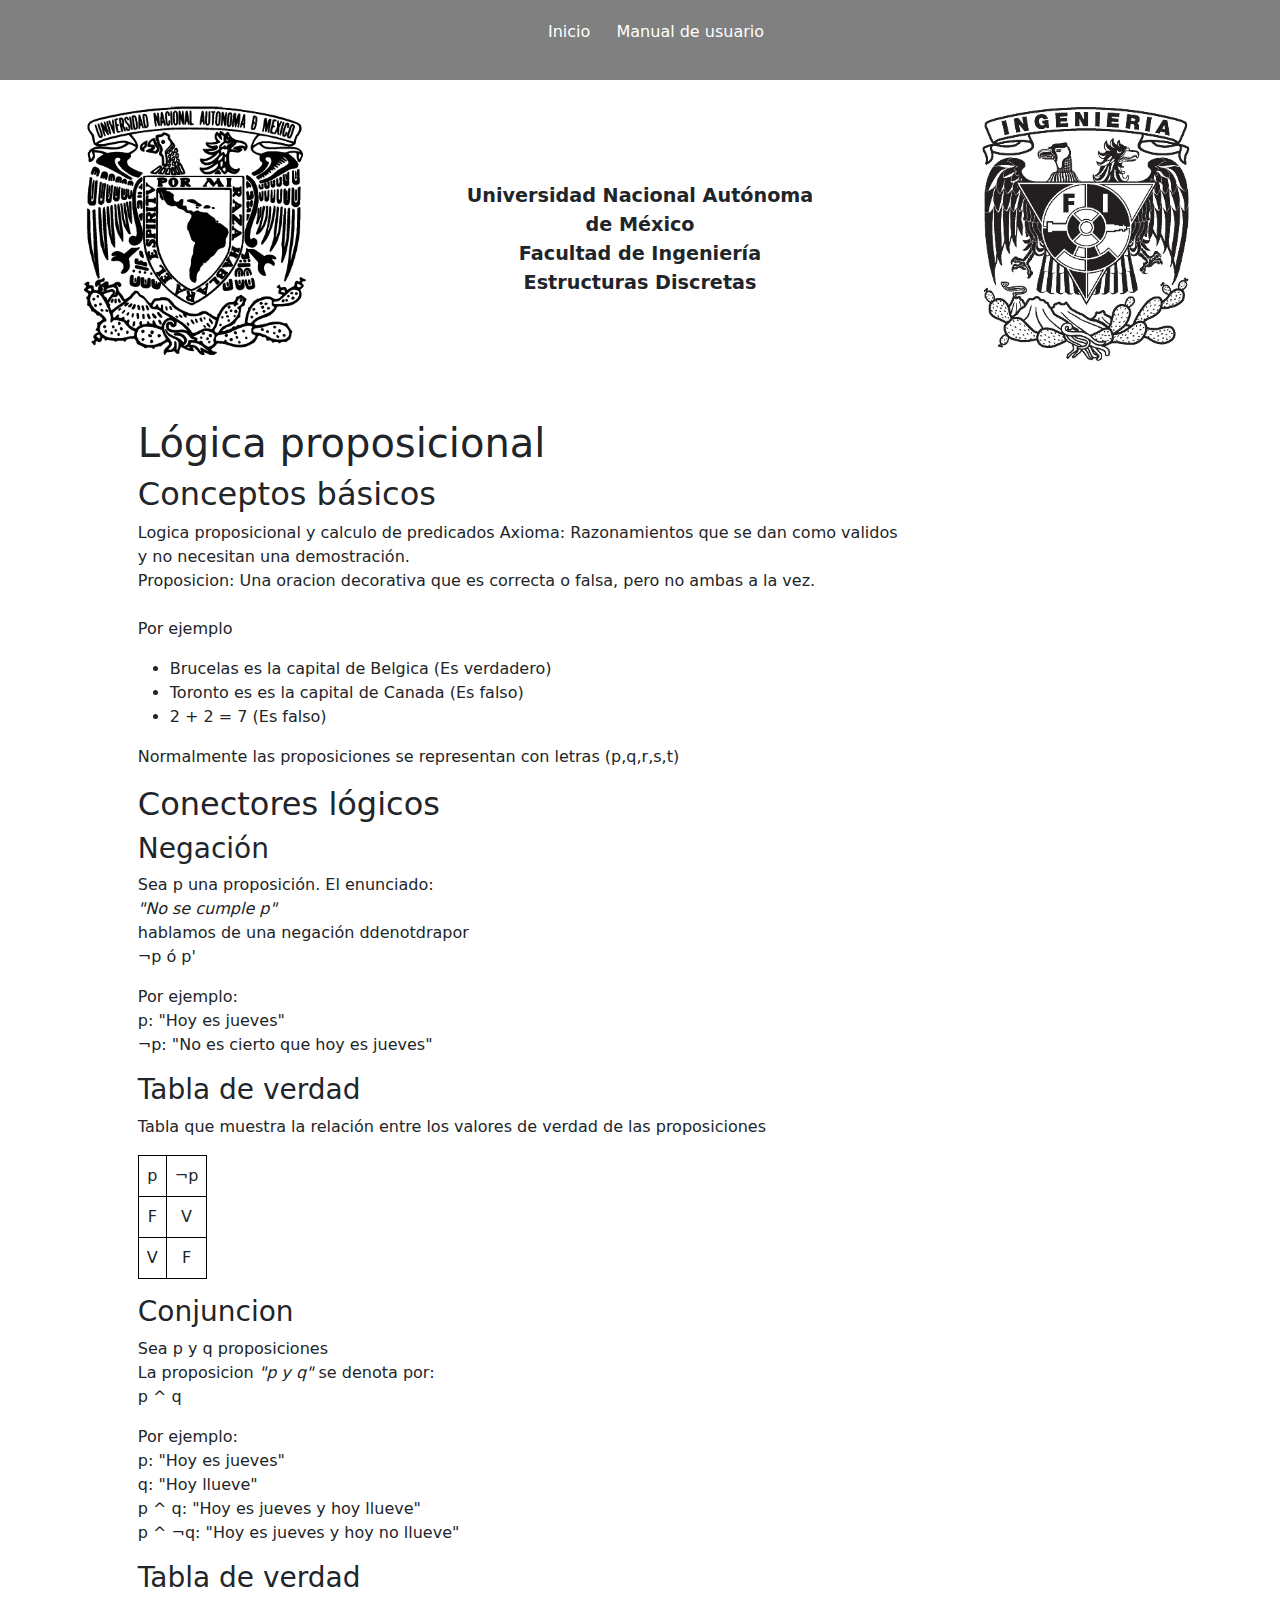
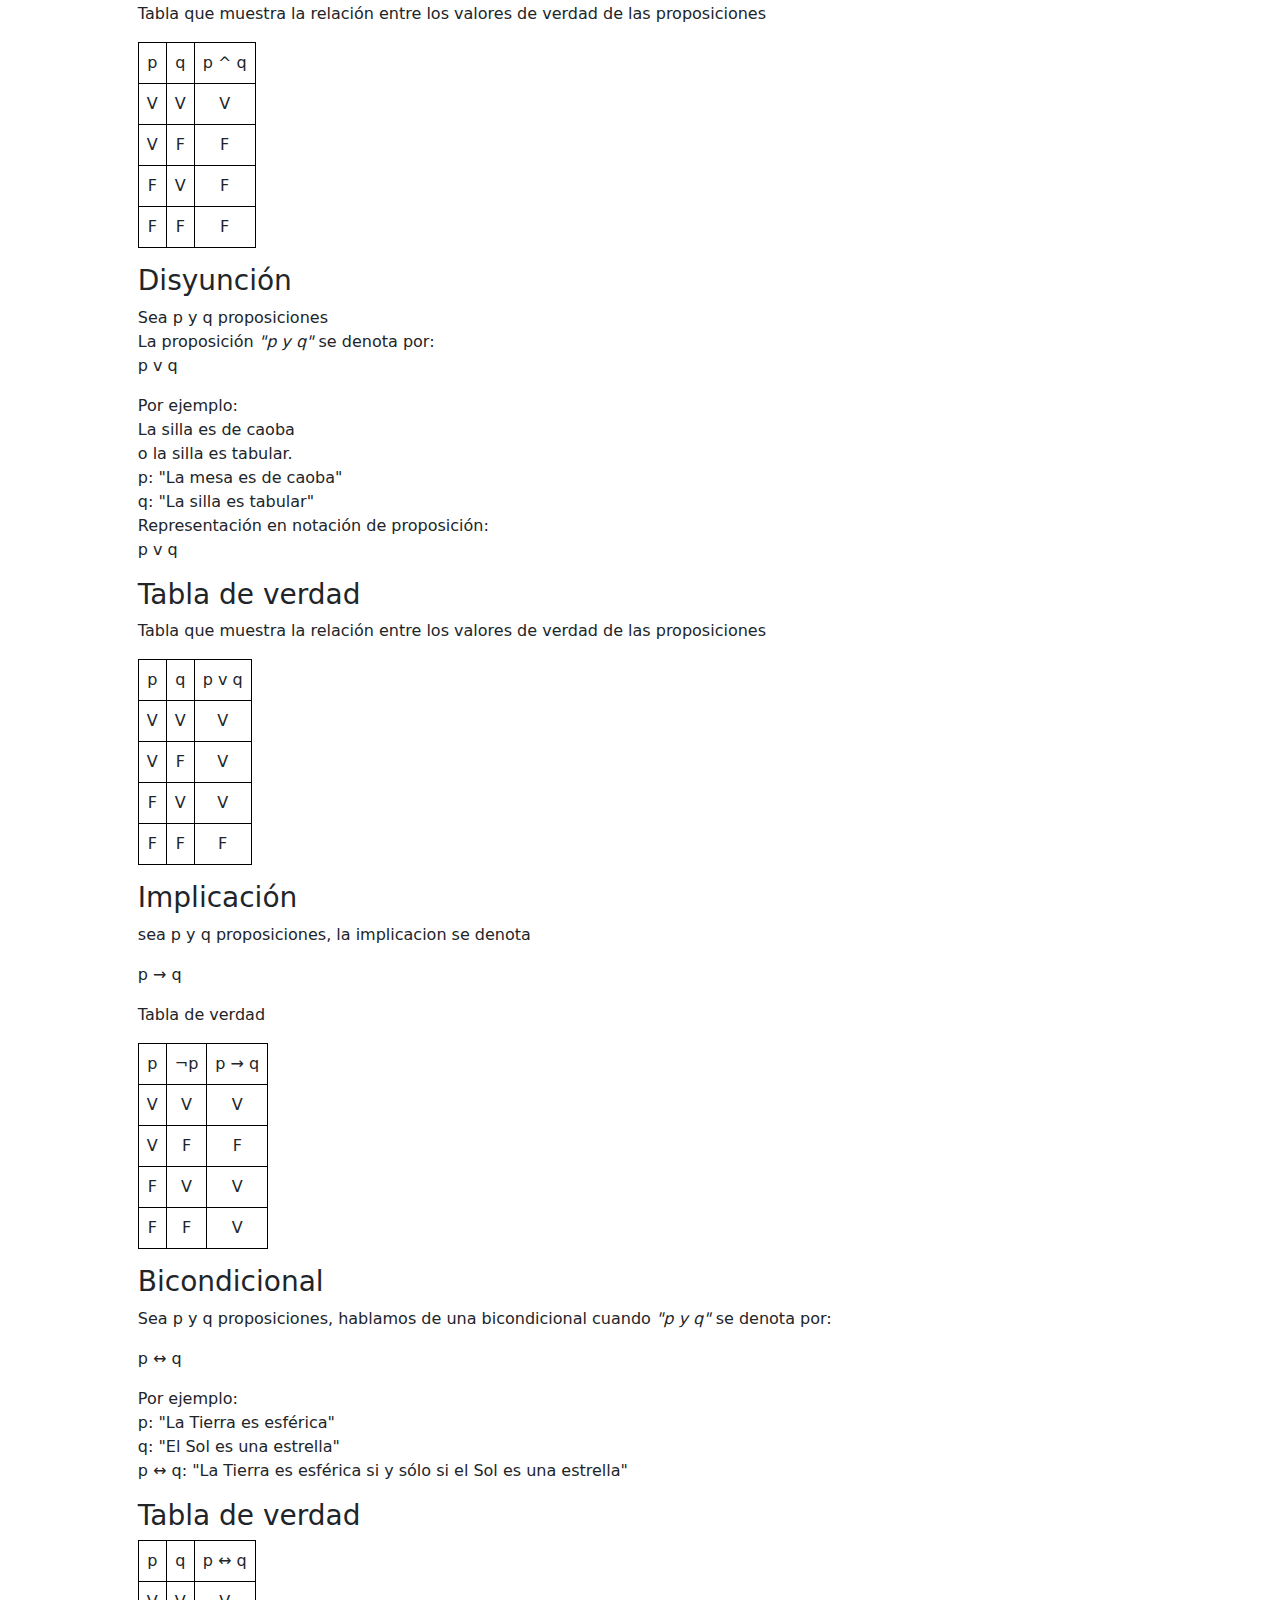
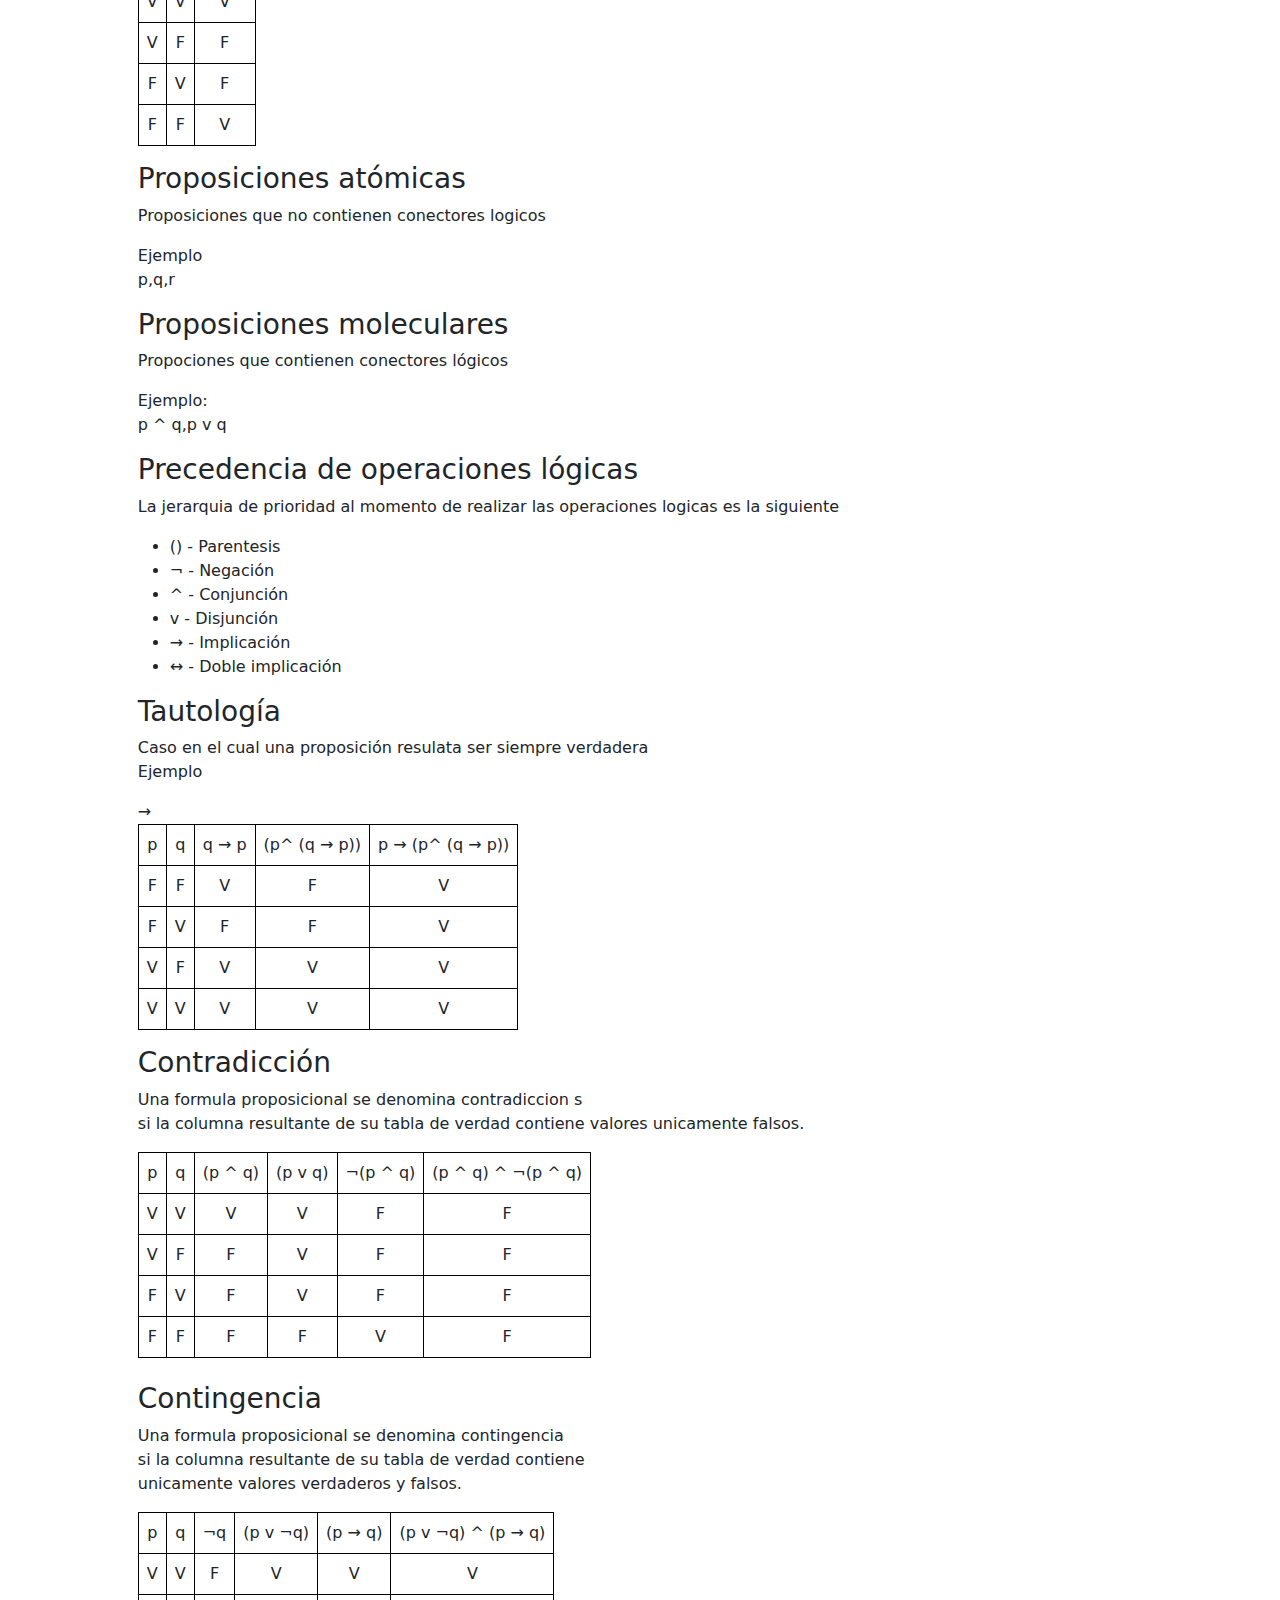
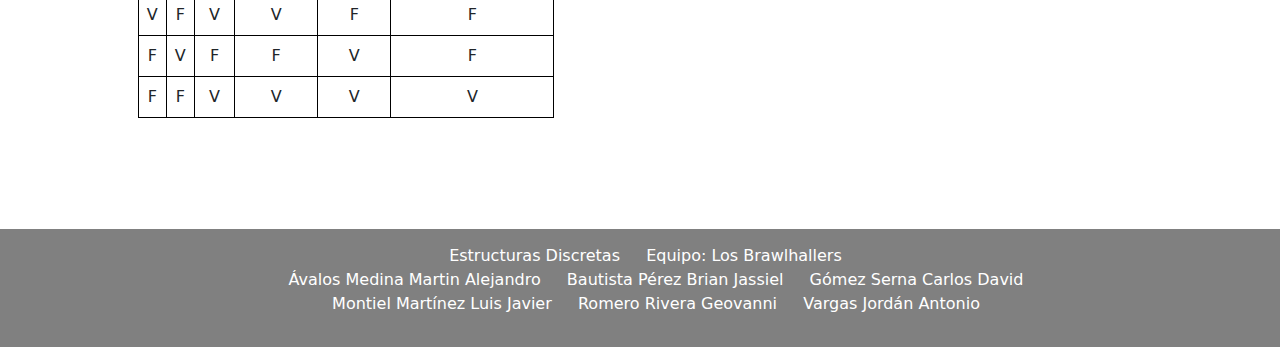
==== lp.html @ 8e23d3bc "inscerción de la tabla y contenido" ====
<!DOCTYPE html>
    <html lang="es">

    <head>
        <meta charset="UTF-8">
        <meta name="viewport" content="width=device-width, initial-scale=1.0">
        <title>Lógica proposicional</title>
        <link href="css/styles.css" rel="stylesheet" type="text/css">
        <link rel="stylesheet" href="css/bootstrap.min.css" type="text/css">
        <link rel="shortcut icon" href="img/t.jpg">
        <meta name="viewport" content="width=device-width, minimum-scale=1.0, maximum-scale=1.0" />
    </head>

    <body>
        <nav class="barra">
            <div class="contenedor">
                <ul>
                    <li class="t1">
                        <a href="index.html" class="ref">Inicio</a> &emsp; <a href="#" class="ref">Manual de
                            usuario</a>
                    </li>
                </ul>
            </div>
        </nav>
    
        <div class="container">

            <div class="row alineacion">
                <div class="col-sm-4">   
                    <img class="escudo1" src="img/escudounam_negro.jpg" alt="escudounam">
                </div>
                <div class="col-sm-4 texto">
                    <p class="tencabezado">
                        Universidad Nacional Autónoma de México
                    </p>
                    <p class="tencabezado">
                        Facultad de Ingeniería
                    </p>
                    <p class="tencabezado">
                        Estructuras Discretas
                    </p>
                </div>
                <div class="flex flex-derecha col-sm-4">
                    <img class="escudo2" src="img/escudofi_negro.jpg" alt="escudofi">
                </div>
            </div>
    
            <div class="teoria">
                <h1>Lógica proposicional</h1>
                <h2>Conceptos básicos</h2>
                <p>
                    Logica proposicional y calculo de predicados
    
                    Axioma: Razonamientos que se dan como validos <br> y no necesitan una demostración. <br>
    
                    Proposicion: Una oracion decorativa que es correcta o falsa, pero no ambas a la vez.
                    <br>
                    <br>Por ejemplo
                    <ul>
                        <li>Brucelas es la capital de Belgica (Es verdadero)</li>
                        <li>Toronto es es la capital de Canada (Es falso)</li>
                        <li>2 + 2 = 7 (Es falso)</li>
                    </ul>
    
                    Normalmente las proposiciones se representan con letras (p,q,r,s,t)
    
    
                </p>
                <h2>Conectores lógicos</h2>
                <h3>Negación</h3>
                <p>
                    Sea p una proposición. El enunciado:
                    <br>
                    <em>"No se cumple p"</em>
                    <br>
                    hablamos de una negación ddenotdrapor
                    <br>
                    ¬p ó p'
                </p>
                <p>
                    Por ejemplo:
                    <br>
                    p: "Hoy es jueves"
                    <br>
                    ¬p: "No es cierto que hoy es jueves"
                </p>
                <h3>Tabla de verdad</h3>
                <p>
                    Tabla que muestra la relación entre los valores de verdad de las proposiciones
                    <div class="tabla">
                        <table>
                            <tr>
                                <td>p</td>
                                <td>¬p</td>
                            </tr>
                            <tr>
                                <td>F</td>
                                <td>V</td>
                            </tr>
                            <tr>
                                <td>V</td>
                                <td>F</td>
                            </tr>
                        </table>
                    </div>
                </p>
                <h3>Conjuncion</h3>
                <p>
                    Sea p y q proposiciones <br>
                    La proposicion <em>"p y q"</em> se denota por: <br>
                    p ^ q
                </p>
                <p>
                    Por ejemplo: <br>
                    p: "Hoy es jueves" <br>
                    q: "Hoy llueve" <br>
                    p ^ q: "Hoy es jueves y hoy llueve" <br>
                    p ^ ¬q: "Hoy es jueves y hoy no llueve"
                </p>
                <h3>Tabla de verdad</h3>
                <p>
                    Tabla que muestra la relación entre los valores de verdad de las proposiciones
                    <div class="tabla">
                        <table>
                            <tr>
                                <td>p</td>
                                <td>q</td>
                                <td>p ^ q</td>
                            </tr>
                            <tr>
                                <td>V</td>
                                <td>V</td>
                                <td>V</td>
                            </tr>
                            <tr>
                                <td>V</td>
                                <td>F</td>
                                <td>F</td>
                            </tr>
                            <tr>
                                <td>F</td>
                                <td>V</td>
                                <td>F</td>
                            </tr>
                            <tr>
                                <td>F</td>
                                <td>F</td>
                                <td>F</td>
                            </tr>
                        </table>
                    </div>
                </p>
                <h3>Disyunción</h3>
                <p>
                    Sea p y q proposiciones <br>
                    La proposición <em>"p y q" </em> se denota por: <br>
                    p v q
                </p>
                <p>
                    Por ejemplo: <br>
                    La silla es de caoba <br>
                    o la silla es tabular. <br>
                    p: "La mesa es de caoba" <br>
                    q: "La silla es tabular"<br>
    
                    Representación en notación de proposición: <br>
                    p v q
    
                </p>
    
                <h3>Tabla de verdad</h3>
                <p>
                    Tabla que muestra la relación entre los valores de verdad de las proposiciones
                    <div class="tabla">
                        <table>
                            <tr>
                                <td>p</td>
                                <td>q</td>
                                <td>p v q</td>
                            </tr>
                            <tr>
                                <td>V</td>
                                <td>V</td>
                                <td>V</td>
                            </tr>
                            <tr>
                                <td>V</td>
                                <td>F</td>
                                <td>V</td>
    
                            </tr>
                            <tr>
                                <td>F</td>
                                <td>V</td>
                                <td>V</td>
    
                            </tr>
                            <tr>
                                <td>F</td>
                                <td>F</td>
                                <td>F</td>
                            </tr>
                        </table>
                    </div>
                </p>
    
    
    
                <h3>Implicación</h3>
    
                <p>
                    sea p y q proposiciones, la implicacion se denota
                </p>
                <p>
                    p → q
                </p>
                <p>
                    Tabla de verdad
                    <div class="tabla">
                        <table>
                            <tr>
                                <td>p</td>
                                <td>¬p</td>
                                <td>p → q</td>
                            </tr>
                            <tr>
                                <td>V</td>
                                <td>V</td>
                                <td>V</td>
                            </tr>
                            <tr>
                                <td>V</td>
                                <td>F</td>
                                <td>F</td>
                            </tr>
                            <tr>
                                <td>F</td>
                                <td>V</td>
                                <td>V</td>
                            </tr>
                            <tr>
                                <td>F</td>
                                <td>F</td>
                                <td>V</td>
                            </tr>
                        </table>
                    </div>
                </p>
                <h3>Bicondicional</h3>
                <p>
                    Sea p y q proposiciones, hablamos de una bicondicional cuando <em> "p y q" </em> se denota por:
                </p>
                <p>
                    p ↔ q
                </p>
                <p>
                    Por ejemplo: <br>
                    p: "La Tierra es esférica" <br>
                    q: "El Sol es una estrella" <br>
                    p ↔ q: "La Tierra es esférica si y sólo si el Sol es una estrella" <br>
    
                </p>
                <p>
                    <h3>Tabla de verdad</h3>
                    <div class="tabla">
                        <table>
                            <tr>
                                <td> p </td>
                                <td> q </td>
                                <td> p ↔ q </td>
                            </tr>
                            <tr>
                                <td> V </td>
                                <td> V </td>
                                <td> V </td>
                            </tr>
                            <tr>
                                <td> V </td>
                                <td> F </td>
                                <td> F </td>
                            </tr>
                            <tr>
                                <td> F </td>
                                <td> V </td>
                                <td> F </td>
                            </tr>
                            <tr>
                                <td> F </td>
                                <td> F </td>
                                <td> V </td>
                            </tr>
                        </table>
                    </div>
                </p>
    
                <h3>Proposiciones atómicas</h3>
                <p>
                    Proposiciones que no contienen conectores logicos
                </p>
                <p>
                    Ejemplo
                    <br>
                    p,q,r
                </p>
                <h3>Proposiciones moleculares</h3>
                <p>
                    Propociones que contienen conectores lógicos
                </p>
                <p>
                    Ejemplo:
                    <br>
                    p ^ q,p v q
                </p>
                <h3>Precedencia de operaciones lógicas</h3>
                <p>
                    La jerarquia de prioridad al momento de realizar las operaciones logicas es la siguiente
                    <ul>
                        <li>() -  Parentesis</li>
                        <li>¬  -  Negación</li>
                        <li>^  -  Conjunción</li>
                        <li>v  -  Disjunción</li>
                        <li>→  -  Implicación</li>
                        <li>↔  -  Doble implicación</li>
                    </ul>
                </p>
    
                <h3>Tautología</h3>
                <p>
                    Caso en el cual una proposición resulata ser siempre verdadera
                    <br>
                    Ejemplo
                    <div class="tabla">
                        <table>
                            <tr>
                                <td>p</td>
                                <td>q</td>
                                <td>q → p</td>
                                <td>(p^ (q → p))</td>
                                <td>p → (p^ (q → p))</td>
                            </tr>
                            <tr>
                                <td>F</td>
                                <td>F</td>→
                                <td>V</td>
                                <td>F</td>
                                <td>V</td>
                            </tr>
                            <tr>
                                <td>F</td>
                                <td>V</td>
                                <td>F</td>
                                <td>F</td>
                                <td>V</td>
                            </tr>
                            <tr>
                                <td>V</td>
                                <td>F</td>
                                <td>V</td>
                                <td>V</td>
                                <td>V</td>
                            </tr>
                            <tr>
                                <td>V</td>
                                <td>V</td>
                                <td>V</td>
                                <td>V</td>
                                <td>V</td>
                            </tr>
                        </table>
                    </div>
                </p>
    
                <h3>Contradicción</h3>
                <p>
                    Una formula proposicional se denomina contradiccion s <br>
                    si la columna resultante de su tabla de verdad contiene valores unicamente falsos.
                </p>
                <div class="tabla">
                    <table>
                        <tr>
                            <td>p</td>
                            <td>q</td>
                            <td>(p ^ q)</td>
                            <td>(p v q)</td>
                            <td>¬(p ^ q)</td>
                            <td>(p ^ q) ^ ¬(p ^ q)</td>
                        </tr>
                        <tr>
                            <td>V</td>
                            <td>V</td>
                            <td>V</td>
                            <td>V</td>
                            <td>F</td>
                            <td>F</td>
                        </tr>
                        <tr>
                            <td>V</td>
                            <td>F</td>
                            <td>F</td>
                            <td>V</td>
                            <td>F</td>
                            <td>F</td>
                        </tr>
                        <tr>
                            <td>F</td>
                            <td>V</td>
                            <td>F</td>
                            <td>V</td>
                            <td>F</td>
                            <td>F</td>
                        </tr>
                        <tr>
                            <td>F</td>
                            <td>F</td>
                            <td>F</td>
                            <td>F</td>
                            <td>V</td>
                            <td>F</td>
                        </tr>
                    </table>
                </div>
                <br>
                <h3>Contingencia</h3>
                <p>
                    Una formula proposicional se denomina contingencia <br>
                    si la columna resultante de su tabla de verdad contiene <br>
                    unicamente valores verdaderos y falsos.
                </p>
                <div class="tabla">
                    <table>
                        <tr>
                            <td>p</td>
                            <td>q</td>
                            <td>¬q</td>
                            <td>(p v ¬q)</td>
                            <td>(p → q)</td>
                            <td>(p v ¬q) ^ (p → q)</td>
                        </tr>
                        <tr>
                            <td>V</td>
                            <td>V</td>
                            <td>F</td>
                            <td>V</td>
                            <td>V</td>
                            <td>V</td>
                        </tr>
                        <tr>
                            <td>V</td>
                            <td>F</td>
                            <td>V</td>
                            <td>V</td>
                            <td>F</td>
                            <td>F</td>
                        </tr>
                        <tr>
                            <td>F</td>
                            <td>V</td>
                            <td>F</td>
                            <td>F</td>
                            <td>V</td>
                            <td>F</td>
                        </tr>
                        <tr>
                            <td>F</td>
                            <td>F</td>
                            <td>V</td>
                            <td>V</td>
                            <td>V</td>
                            <td>V</td>
                        </tr>
                    </table>
                </div>
            </div>
            
        </div>
    
        <footer class="pie">
            <ul>
                <li class="t1">
                    Estructuras Discretas &emsp; Equipo: Los Brawlhallers &emsp;
                    <br>
                    Ávalos Medina Martin Alejandro &emsp; Bautista Pérez Brian Jassiel &emsp; Gómez Serna Carlos David
                    <br>
                    Montiel Martínez Luis Javier &emsp; Romero Rivera Geovanni &emsp; Vargas Jordán Antonio
                    <br>
                </li>
            </ul>
        </footer>
    </body>
    <script src="js/bootstrap.bundle.js"></script>
</html>
---- css/styles.css ----
.barra{
    background-color: gray;
    text-align: center;
    padding-top: 20px;
    padding-bottom: 20px;
}

.t1{
    color: white;
    display:inline-block;
}

.t2{
    color: white;
    display:inline-block;
}

.ref{
    text-decoration: none;
    color: white;
    padding: 0%;
}

.ref:hover{
    color: black;
}

.tencabezado{
    text-align: center;
    font-size: larger;
    font-weight: bold;
    padding: 0%;
    margin: 0%;
}

.escudo1{
    width: 25vh;
}

.escudo2{
    width: 25vh;
}
.texto{
    padding-top: 20px;
    padding-left: 0%;
    padding-right: 0%;
}

.alineacion{
    padding-top: 1.5%;
    align-items: center;
}

#entradaformula{
    width: 25%;
}

.entrada{
    padding: 10% 0% 2% 0%;
}

.b{
    position: relative;
    width: 20%;
    left: 12%;
    top: 1%;
}

/*
.table{
    width: 18px;
    margin: 10% 0% 2% 7%;
}
*/
.pie{
    background-color: gray;
    color: white;
    text-align: center;
    width: auto;
    padding: 15px 0px 15px 0px;
}

.teoria{
    padding-left: 5%;
    padding-top: 5%;
    padding-bottom: 10%;
}

.tabla{
    border-collapse: separate;

}

.tabla td{
    border: 1px solid black;
    padding: 8px;
    text-align: center;
}

.flex{
    display: flex;
}

.flex-centro{
    justify-content: center;
}

.flex-derecha{
    justify-content: end;
}

.caja-resultado{
    border: 1px solid black;
    background: chartreuse;
}

.resultado-descripcion{
    width: 45%;
}
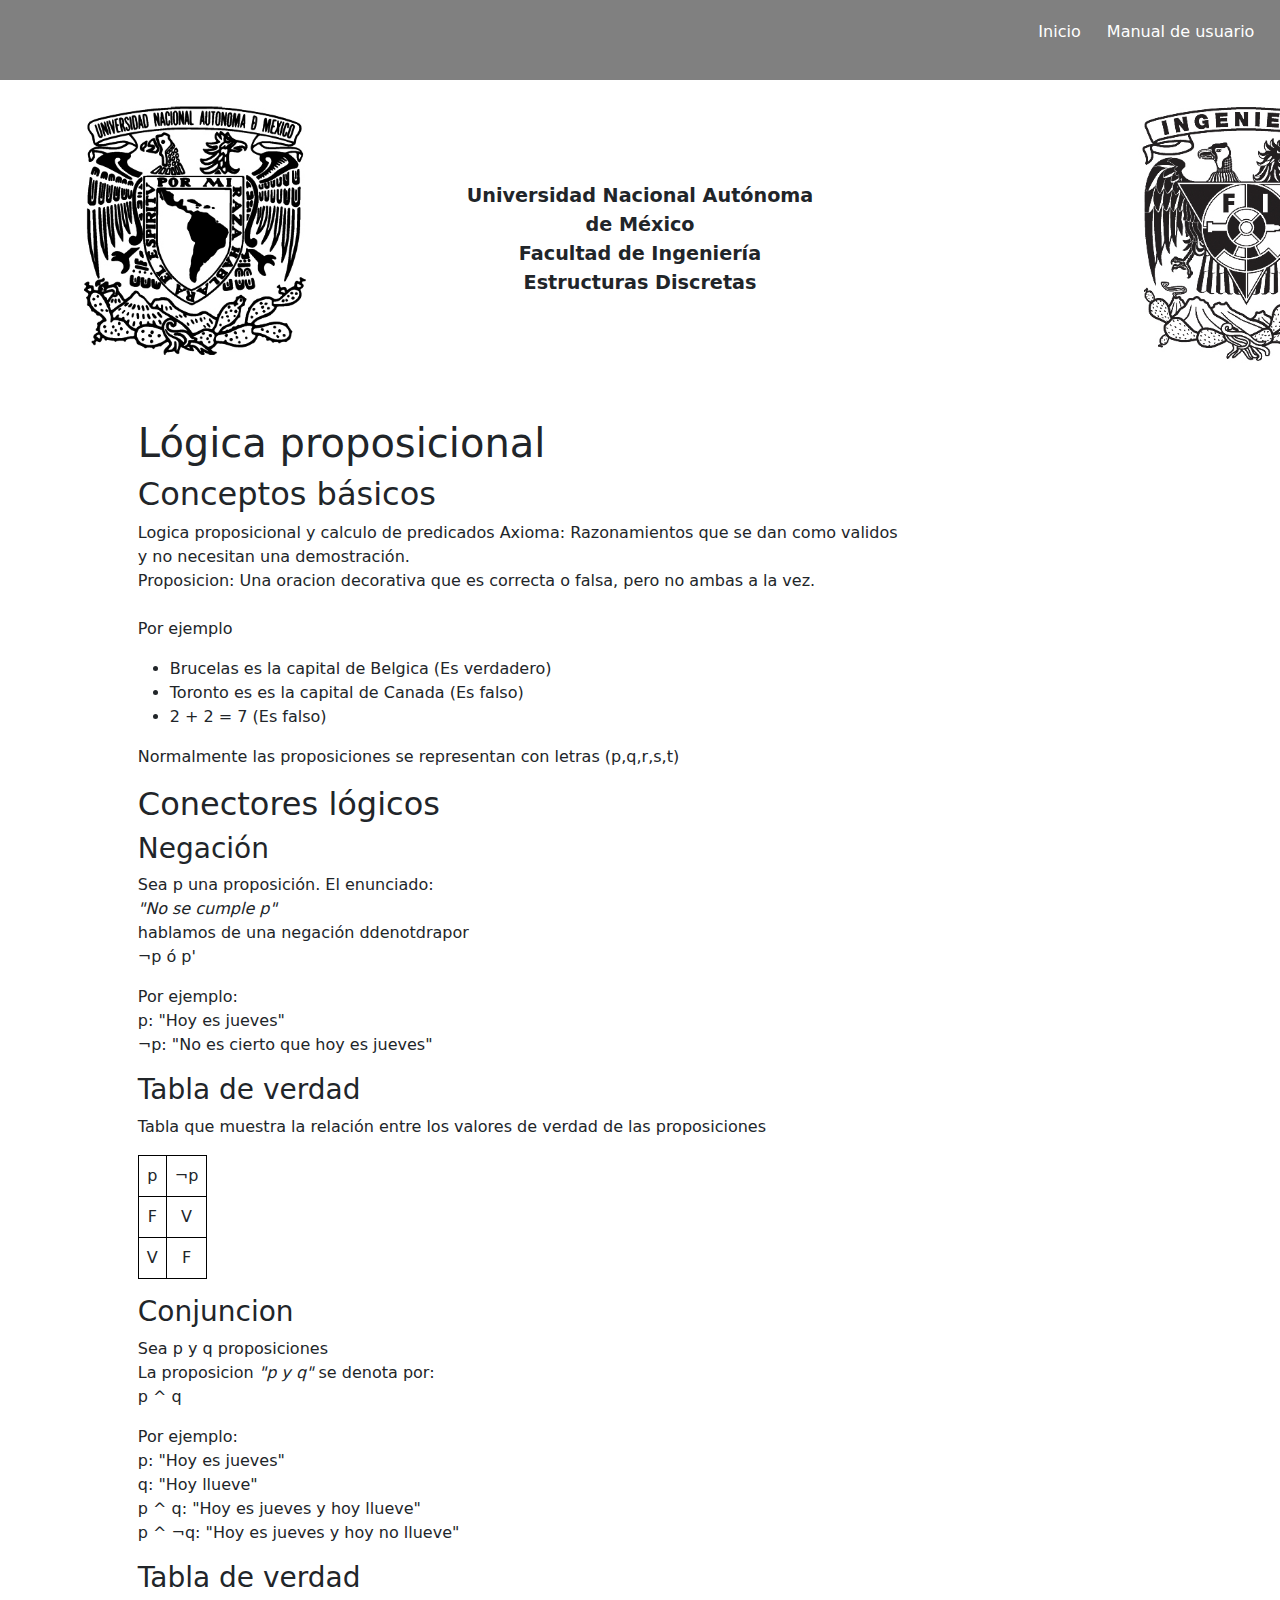
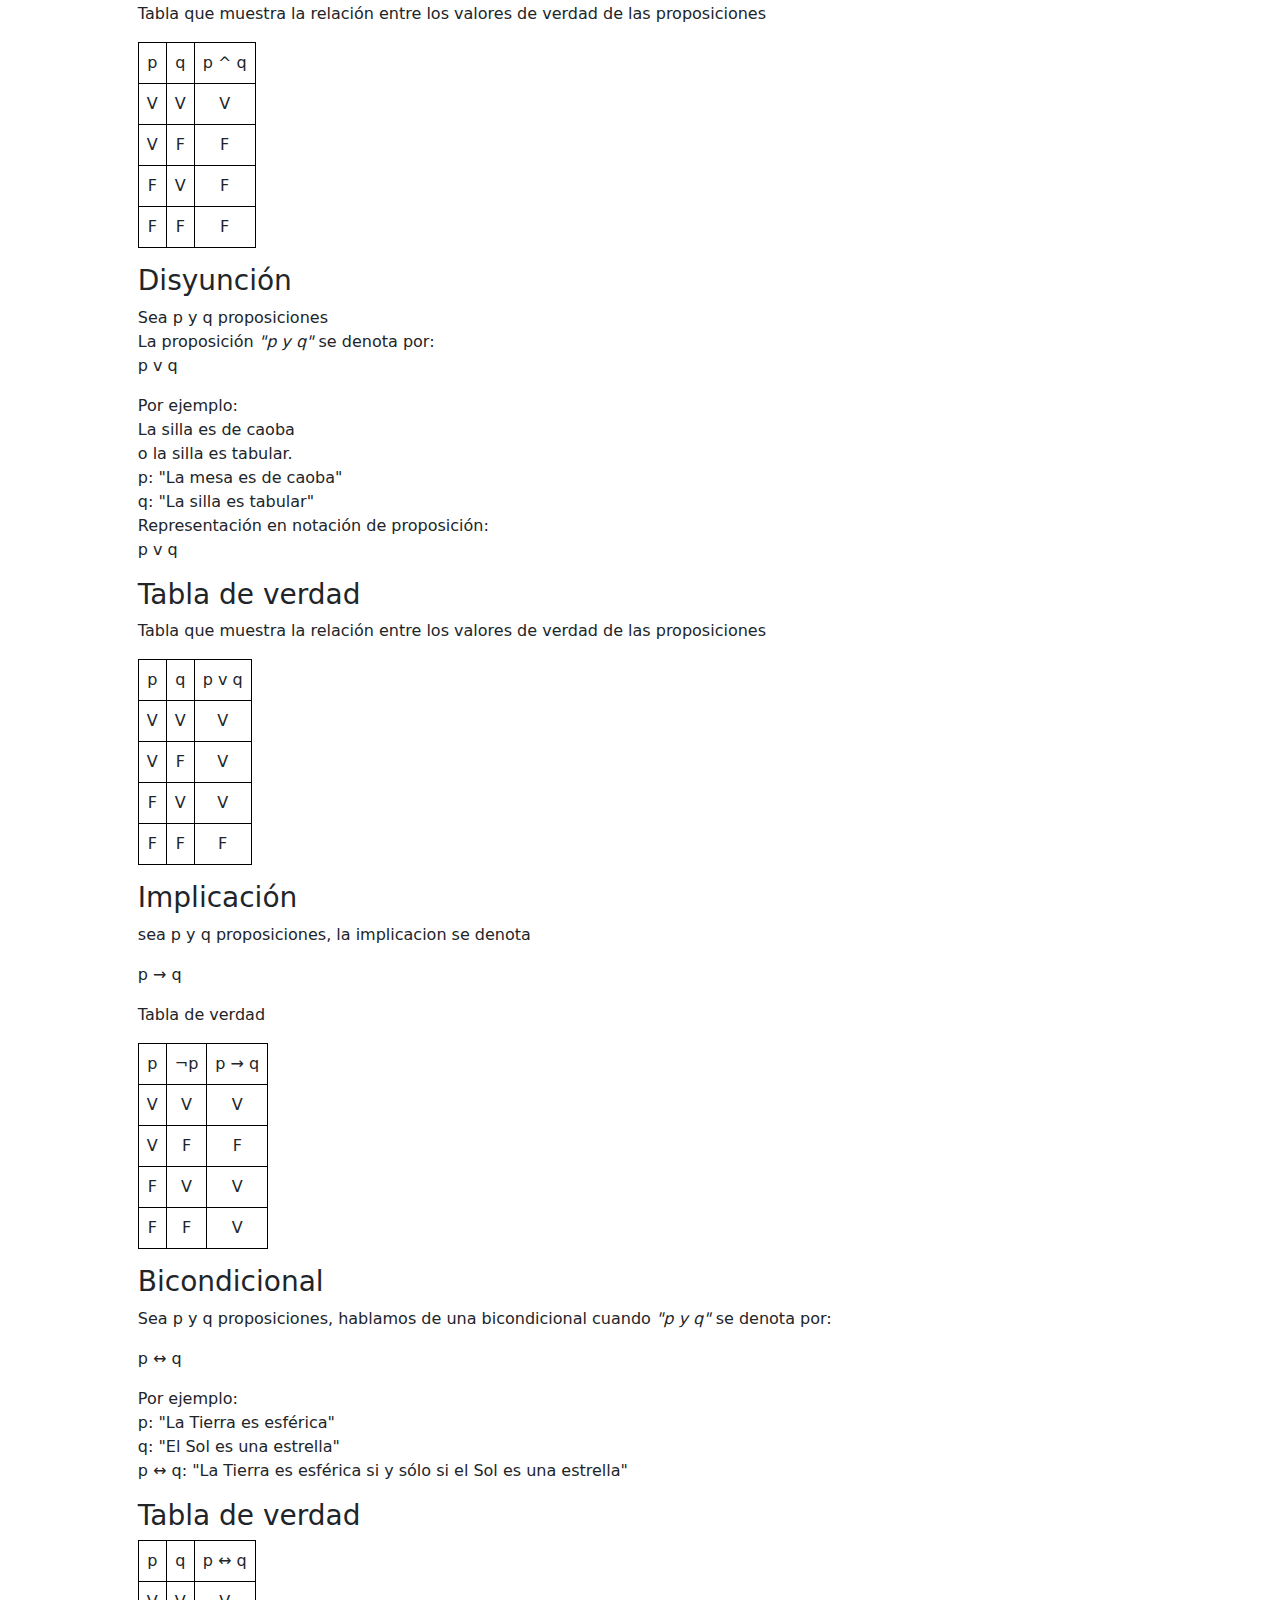
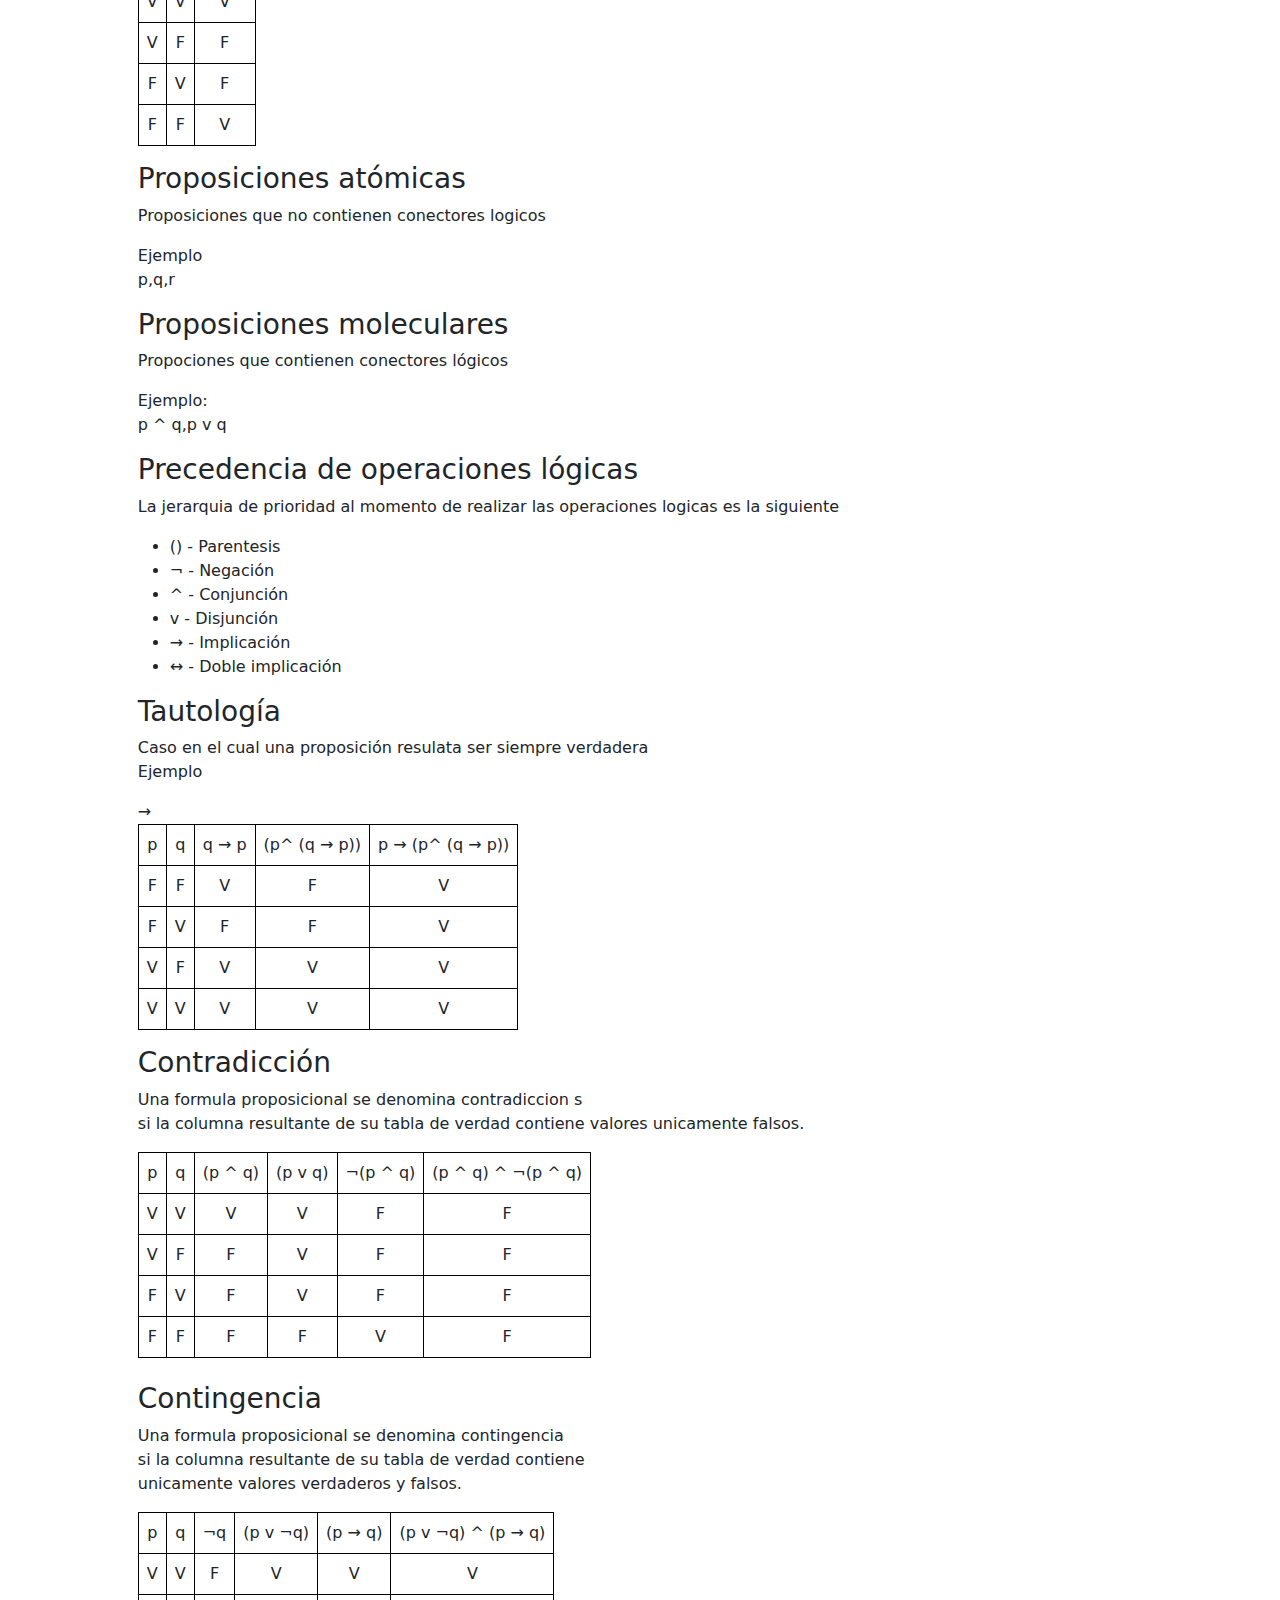
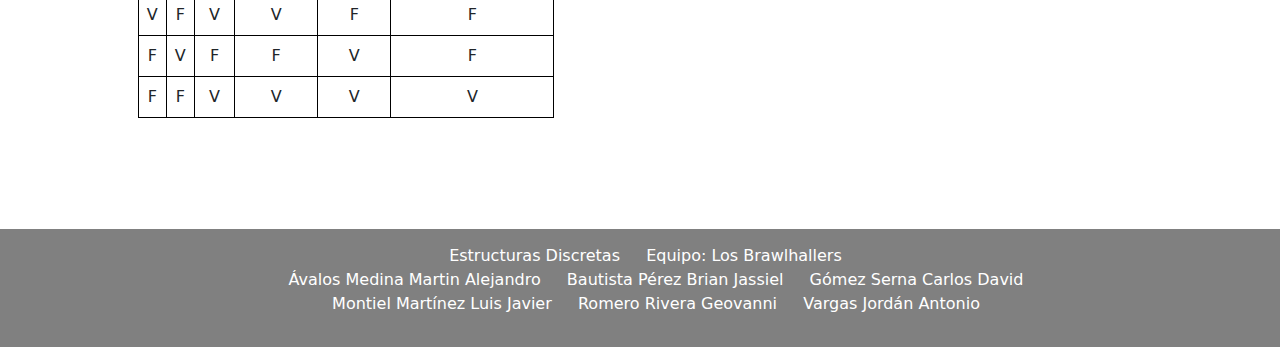
==== commit 3c6b29a7: "Ajuste de imágenes" ====
--- a/lp.html
+++ b/lp.html
@@ -7,7 +7,7 @@
         <title>Lógica proposicional</title>
         <link href="css/styles.css" rel="stylesheet" type="text/css">
         <link rel="stylesheet" href="css/bootstrap.min.css" type="text/css">
-        <link rel="shortcut icon" href="img/t.jpg">
+        <link rel="shortcut icon" href="img/t.png">
         <meta name="viewport" content="width=device-width, minimum-scale=1.0, maximum-scale=1.0" />
     </head>
 
--- a/css/styles.css
+++ b/css/styles.css
@@ -1,8 +1,9 @@
 .barra{
     background-color: gray;
-    text-align: center;
+    text-align: right;
     padding-top: 20px;
     padding-bottom: 20px;
+    padding-right: 2%;
 }
 
 .t1{
@@ -39,6 +40,8 @@
 
 .escudo2{
     width: 25vh;
+    position: relative;
+    left: 45%;
 }
 .texto{
     padding-top: 20px;
@@ -52,7 +55,7 @@
 }
 
 #entradaformula{
-    width: 25%;
+    width: 50%;
 }
 
 .entrada{
@@ -62,8 +65,9 @@
 .b{
     position: relative;
     width: 20%;
-    left: 12%;
+    left: 38%;
     top: 1%;
+    margin-bottom: 3%;
 }
 
 /*
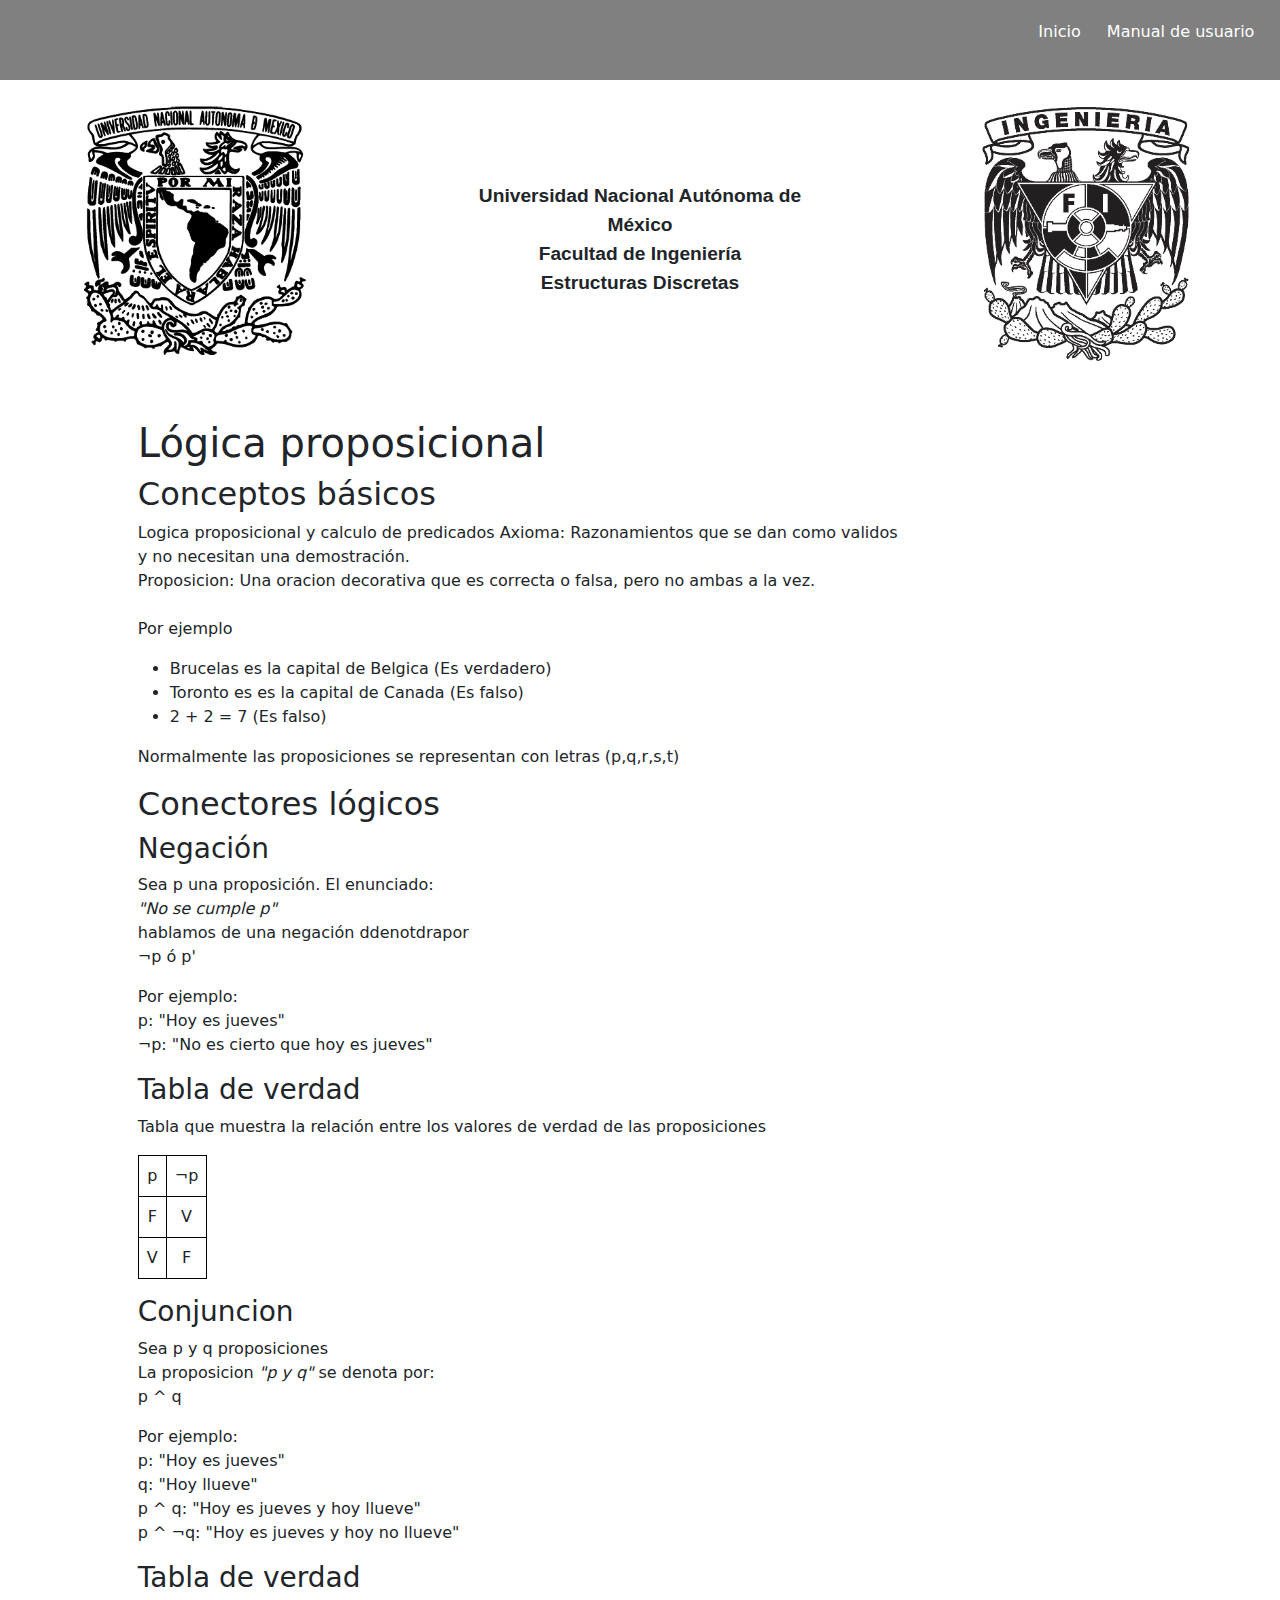
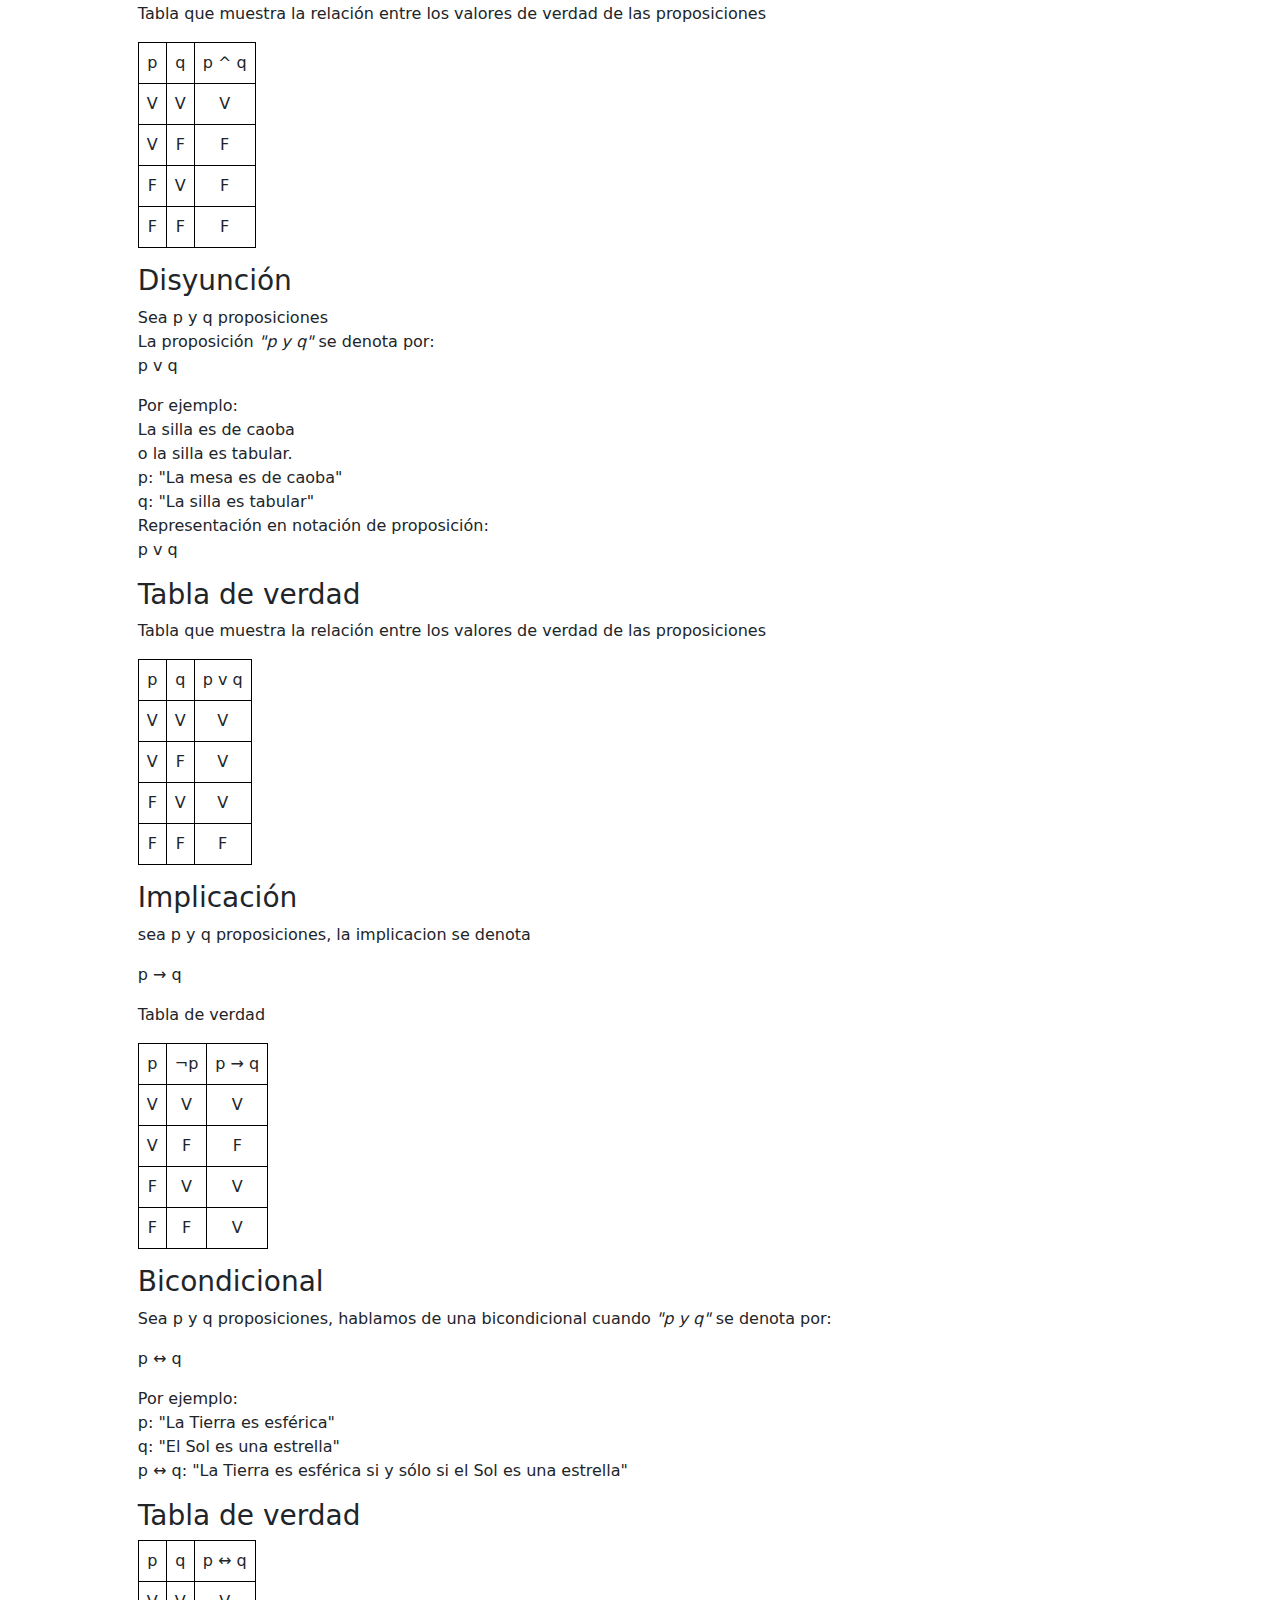
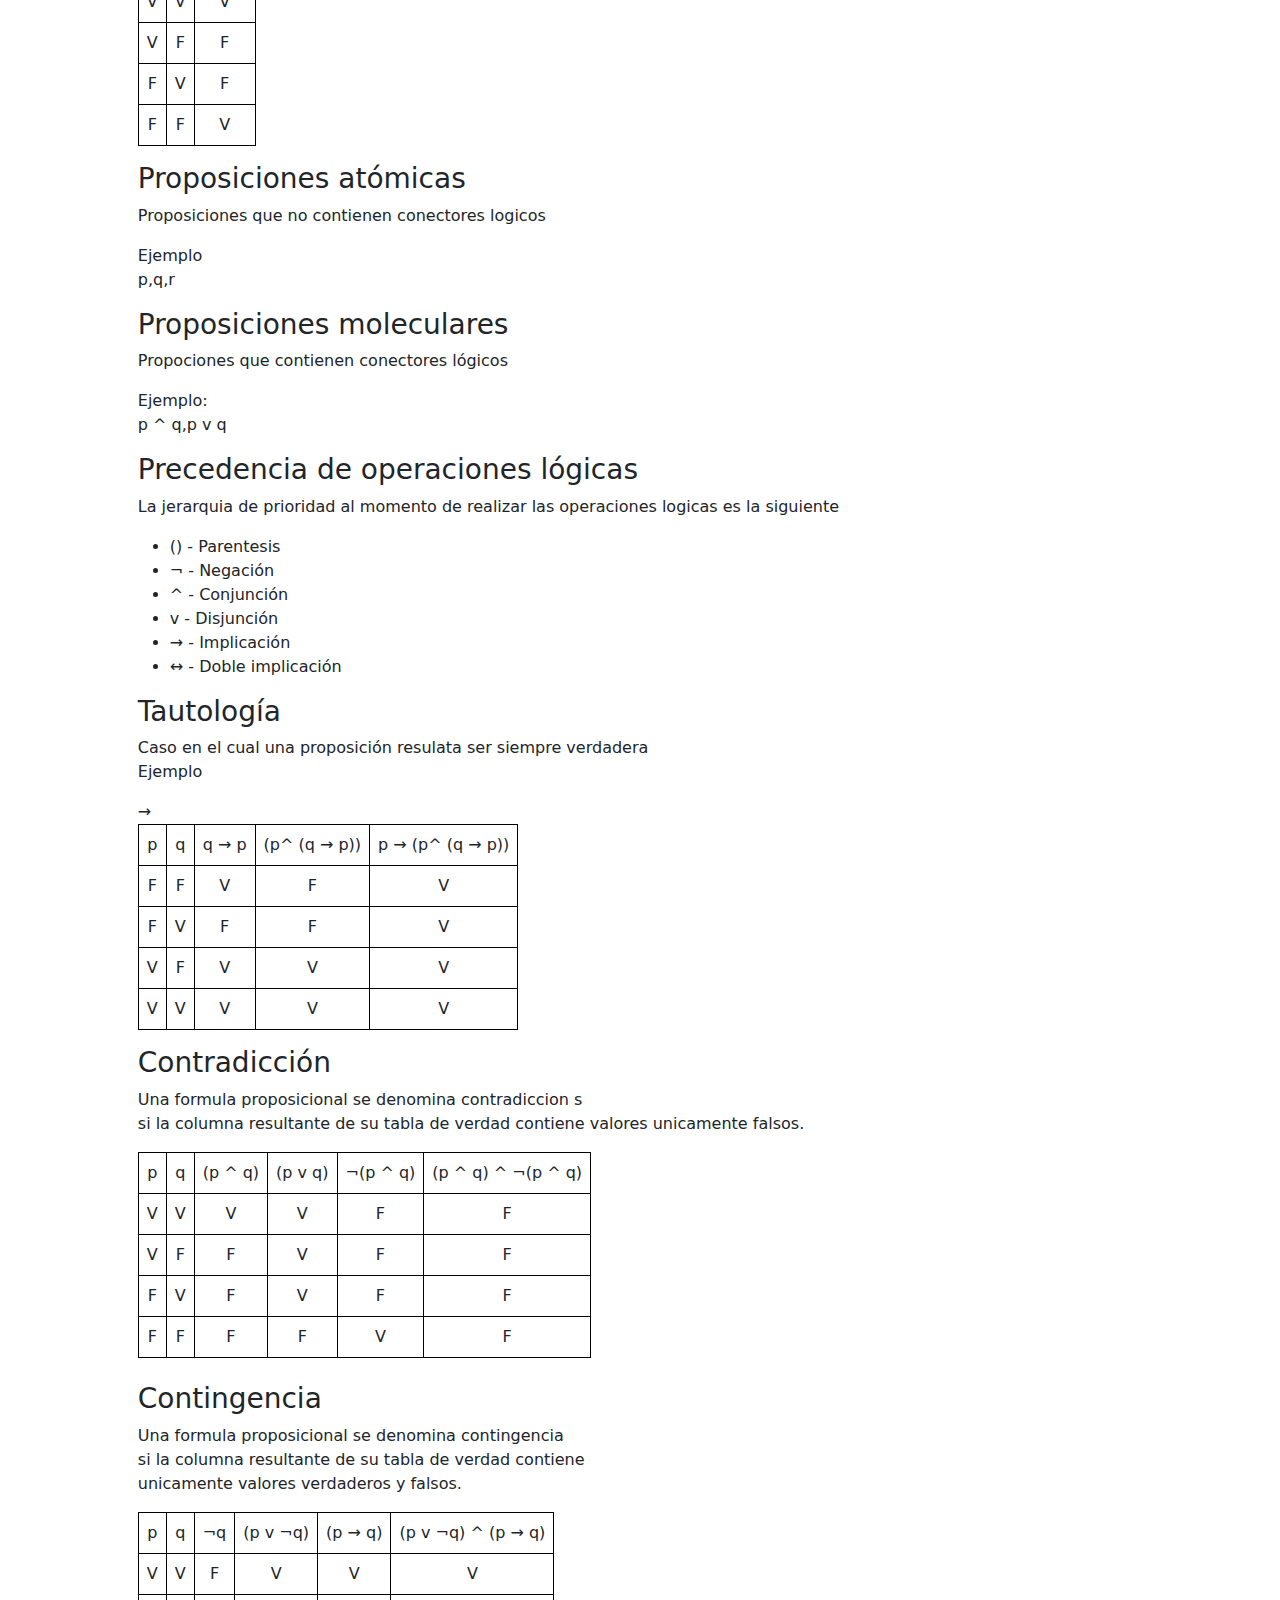
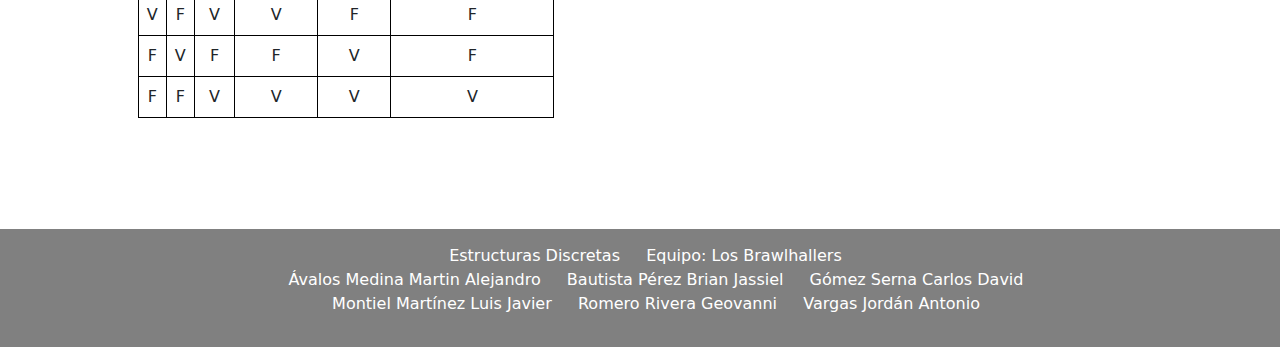
==== commit 9d172f94: "alineacion final" ====
--- a/lp.html
+++ b/lp.html
@@ -40,7 +40,7 @@
                         Estructuras Discretas
                     </p>
                 </div>
-                <div class="flex flex-derecha col-sm-4">
+                <div class="flex-derecha col-sm-4">
                     <img class="escudo2" src="img/escudofi_negro.jpg" alt="escudofi">
                 </div>
             </div>
--- a/css/styles.css
+++ b/css/styles.css
@@ -26,9 +26,17 @@
     color: black;
 }
 
+.cuadro{
+    padding-top: 100px;
+    width: 350px;
+    border-radius: 10px;
+}
+
+
 .tencabezado{
     text-align: center;
     font-size: larger;
+    font-family: Arial, Helvetica, sans-serif;
     font-weight: bold;
     padding: 0%;
     margin: 0%;
@@ -40,8 +48,6 @@
 
 .escudo2{
     width: 25vh;
-    position: relative;
-    left: 45%;
 }
 .texto{
     padding-top: 20px;
@@ -58,8 +64,12 @@
     width: 50%;
 }
 
+.btn-operadores{
+    width: 50%; 
+}
+
 .entrada{
-    padding: 10% 0% 2% 0%;
+    padding: 10% 0% 1% 0%;
 }
 
 .b{
@@ -110,14 +120,18 @@
 }
 
 .flex-derecha{
-    justify-content: end;
+    text-align: right;
 }
 
 .caja-resultado{
     border: 1px solid black;
-    background: chartreuse;
+    background: white;
 }
 
 .resultado-descripcion{
     width: 45%;
+}
+
+.contenido{
+    margin-bottom: 4%;
 }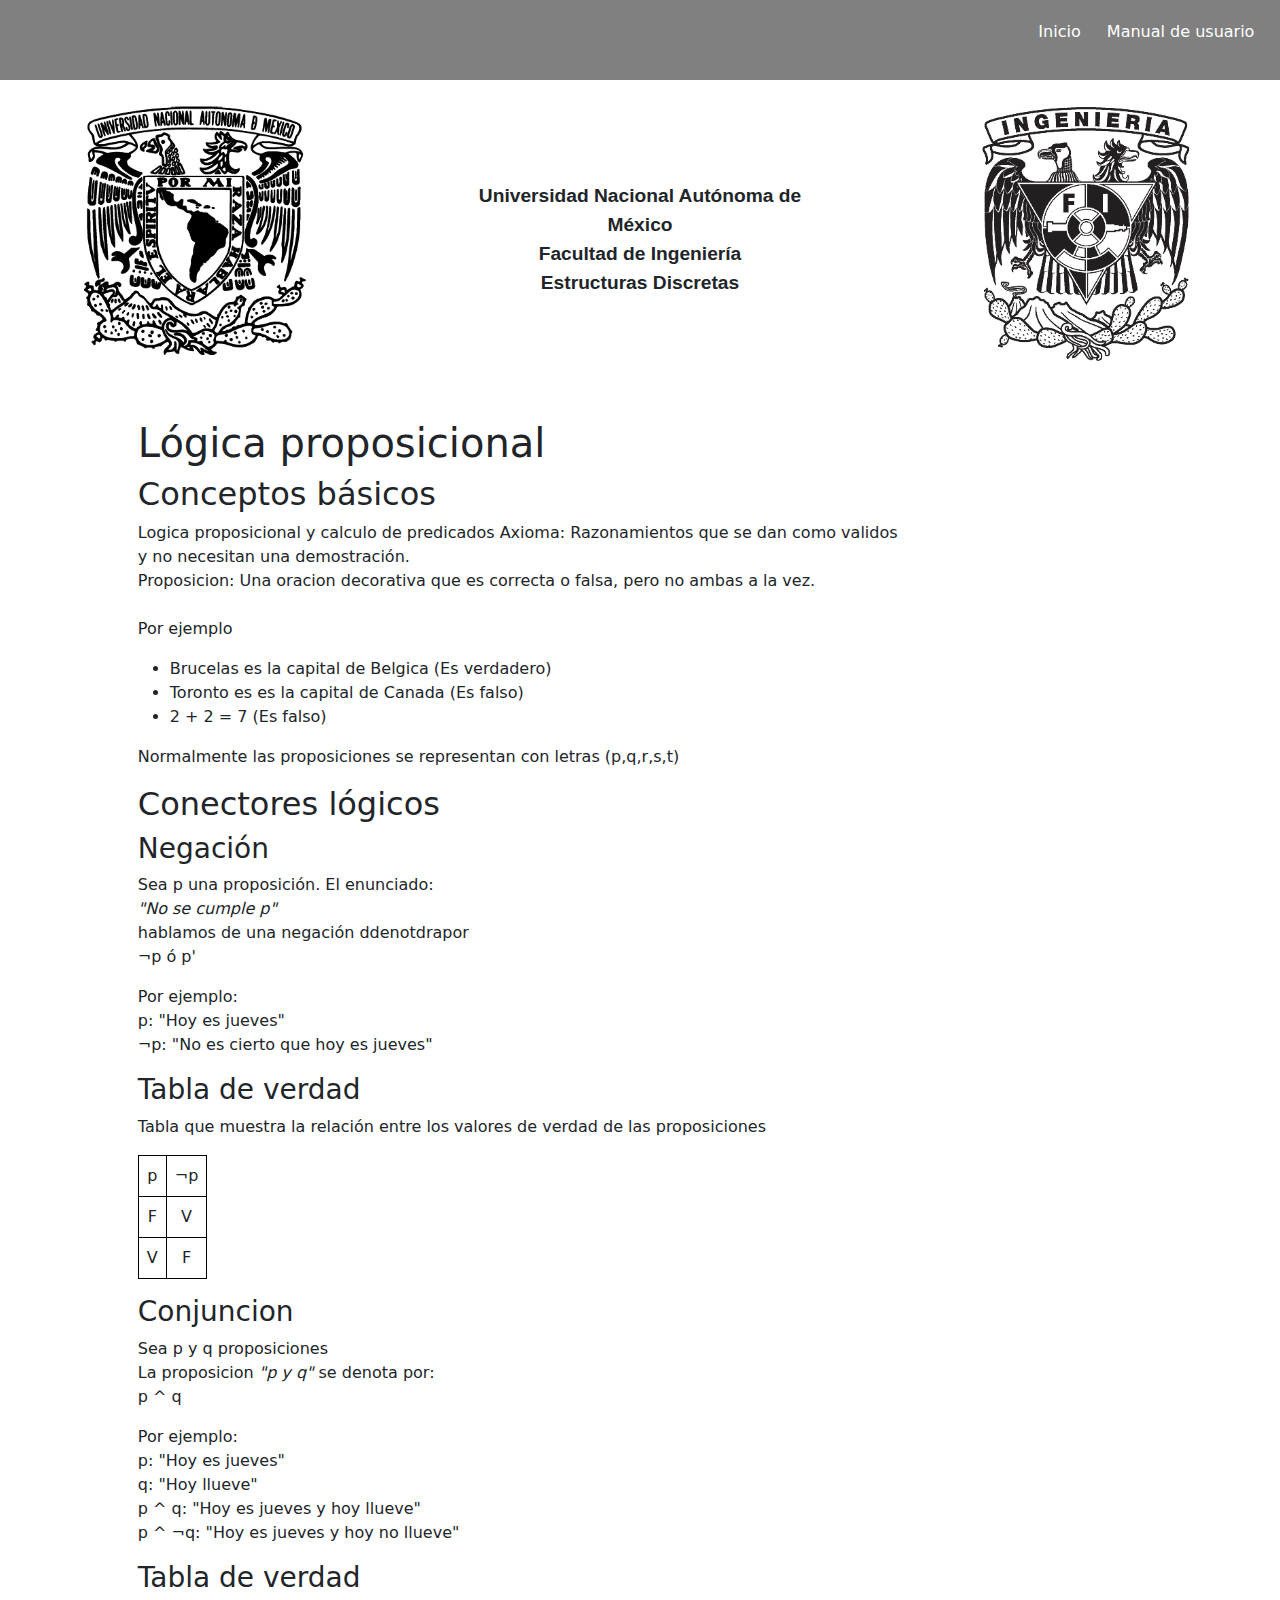
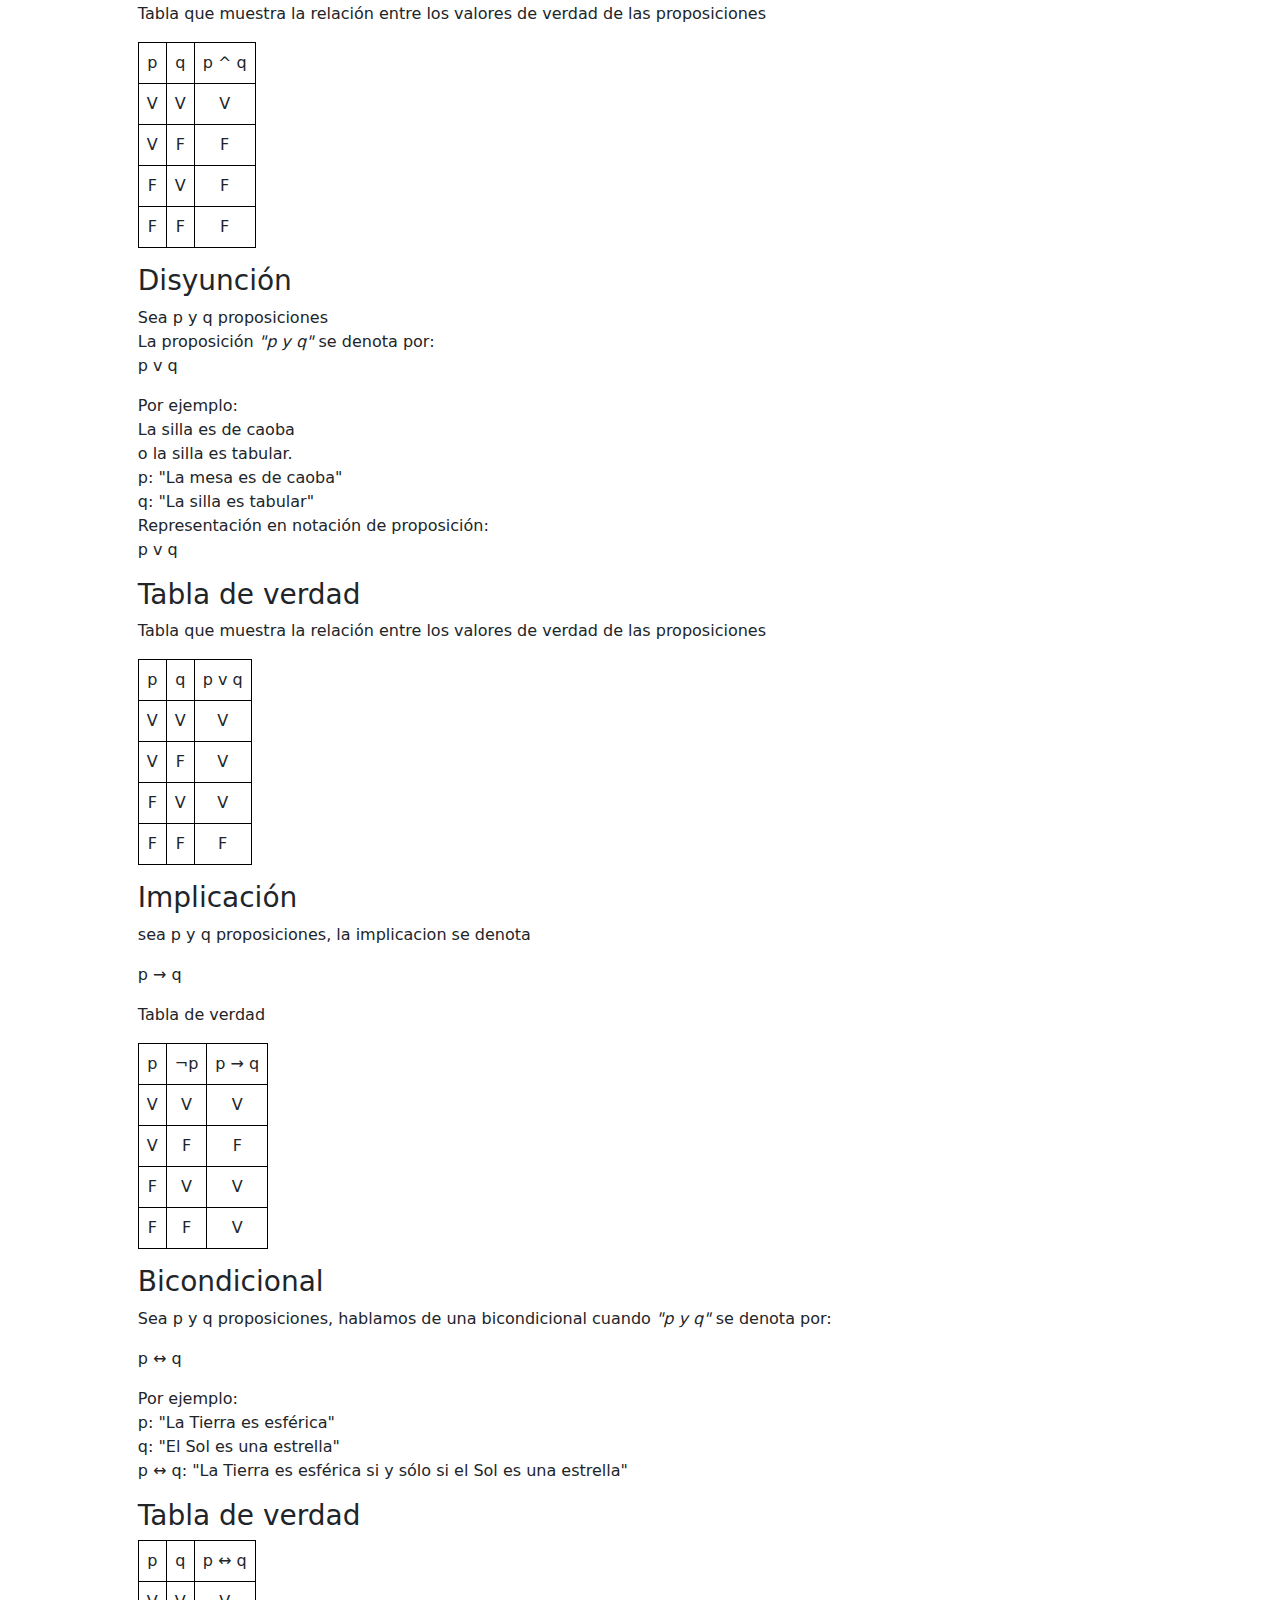
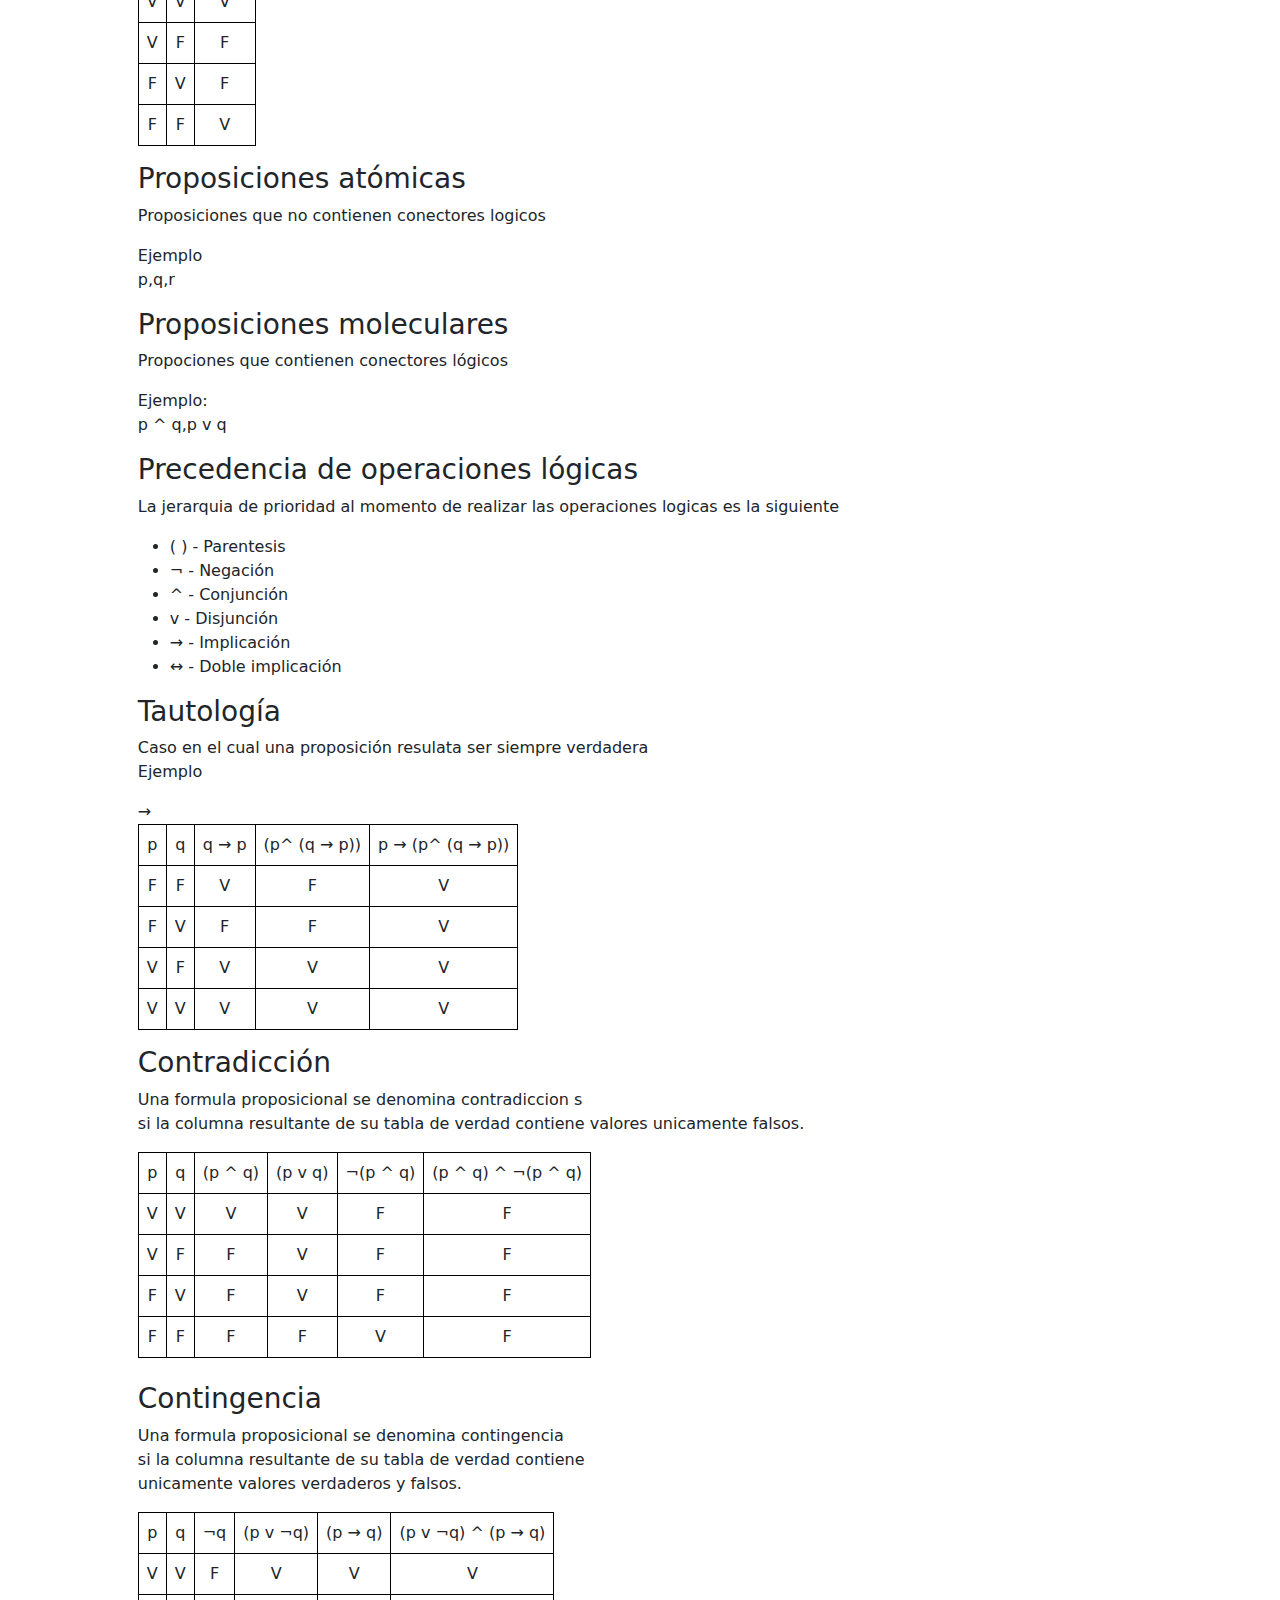
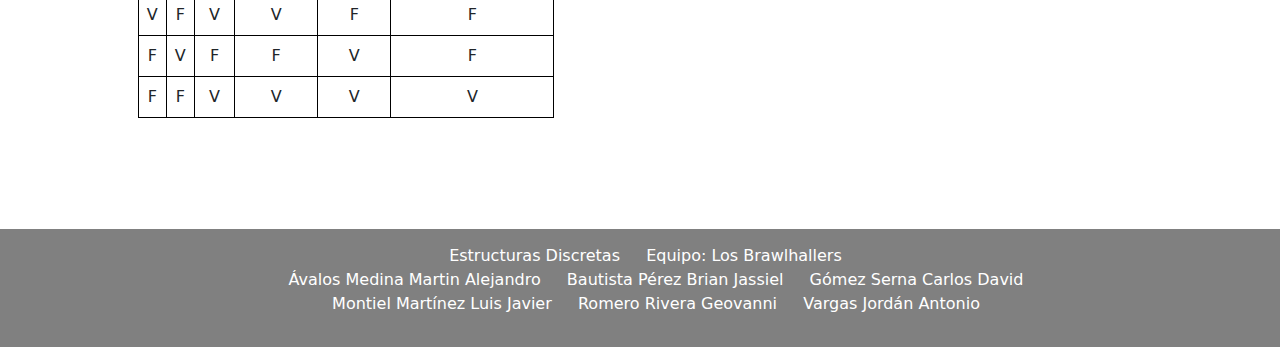
==== commit 5eaaa0be: "Tabla mejorada" ====
--- a/lp.html
+++ b/lp.html
@@ -16,7 +16,7 @@
             <div class="contenedor">
                 <ul>
                     <li class="t1">
-                        <a href="index.html" class="ref">Inicio</a> &emsp; <a href="#" class="ref">Manual de
+                        <a href="index.html" class="ref">Inicio</a> &emsp; <a href="Instructivo.pdf" target="_blank" class="ref">Manual de
                             usuario</a>
                     </li>
                 </ul>
@@ -315,7 +315,7 @@
                 <p>
                     La jerarquia de prioridad al momento de realizar las operaciones logicas es la siguiente
                     <ul>
-                        <li>() -  Parentesis</li>
+                        <li>( ) - Parentesis</li>
                         <li>¬  -  Negación</li>
                         <li>^  -  Conjunción</li>
                         <li>v  -  Disjunción</li>
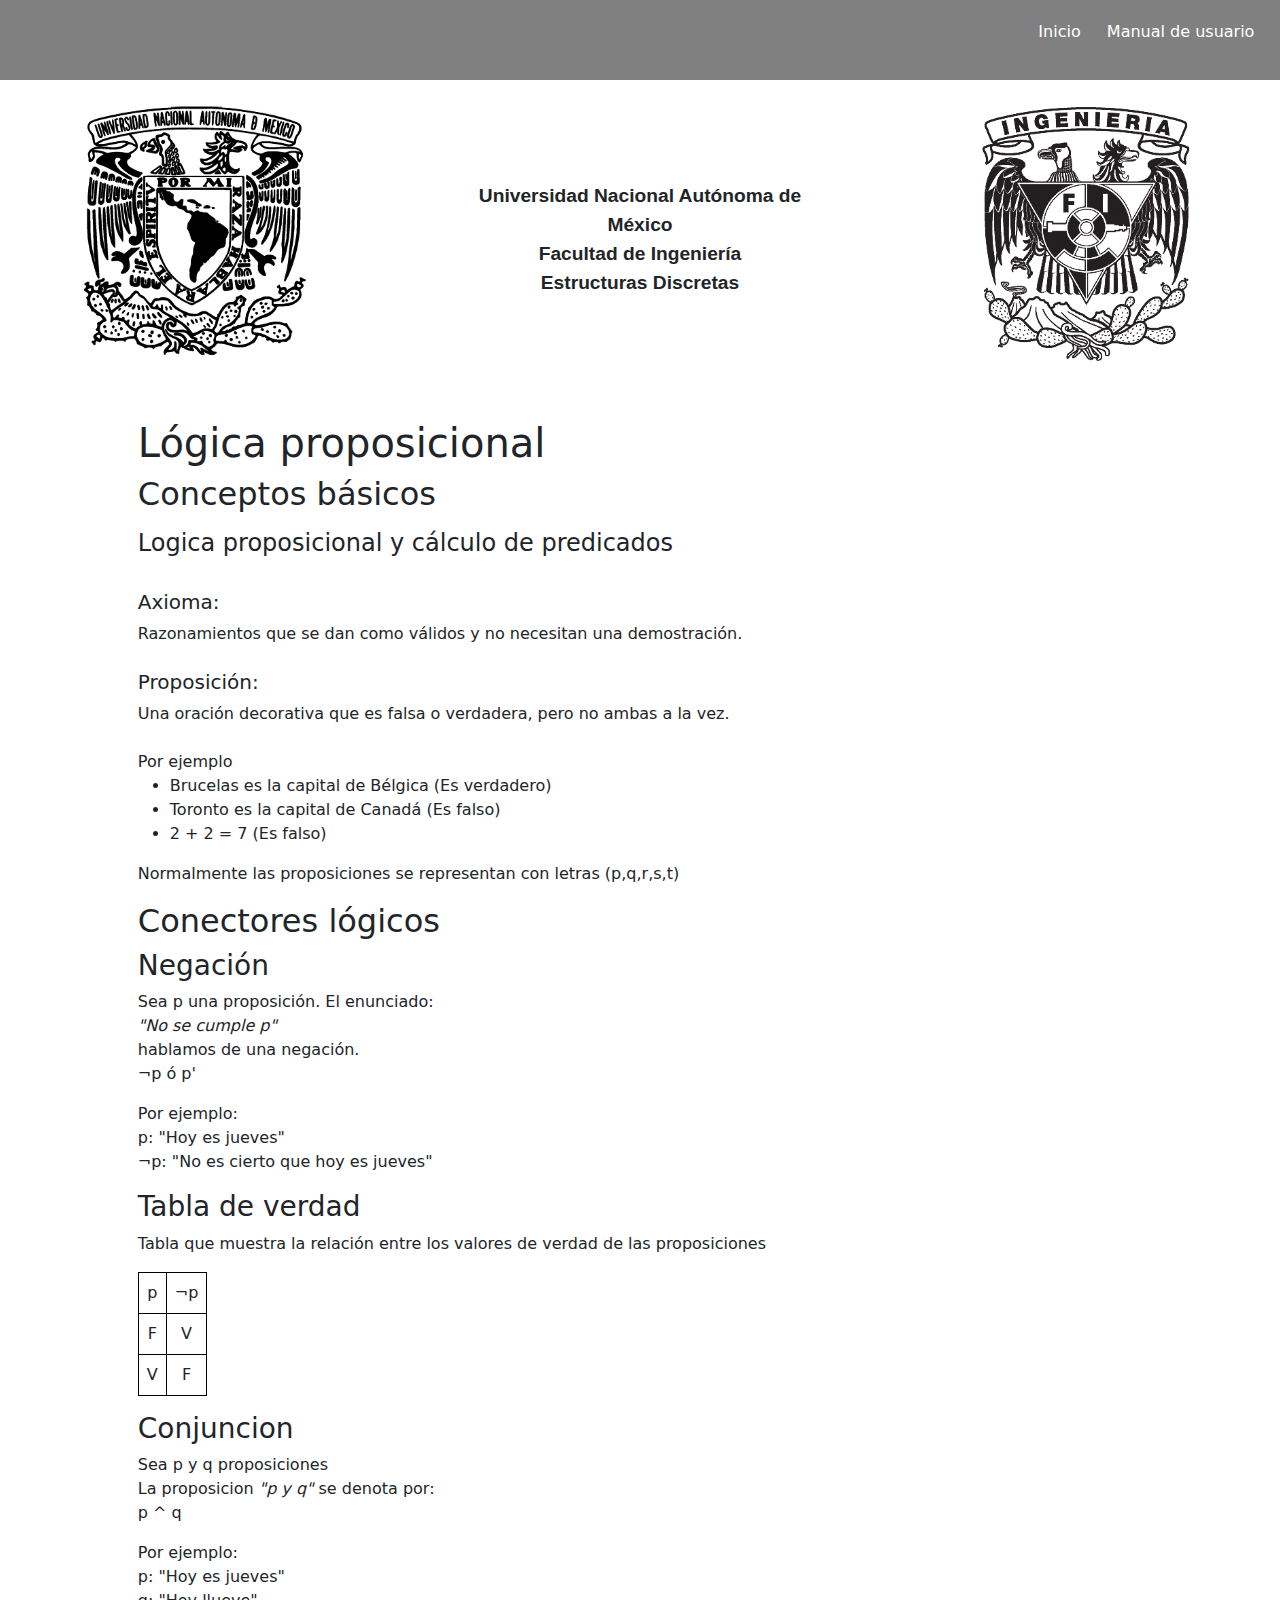
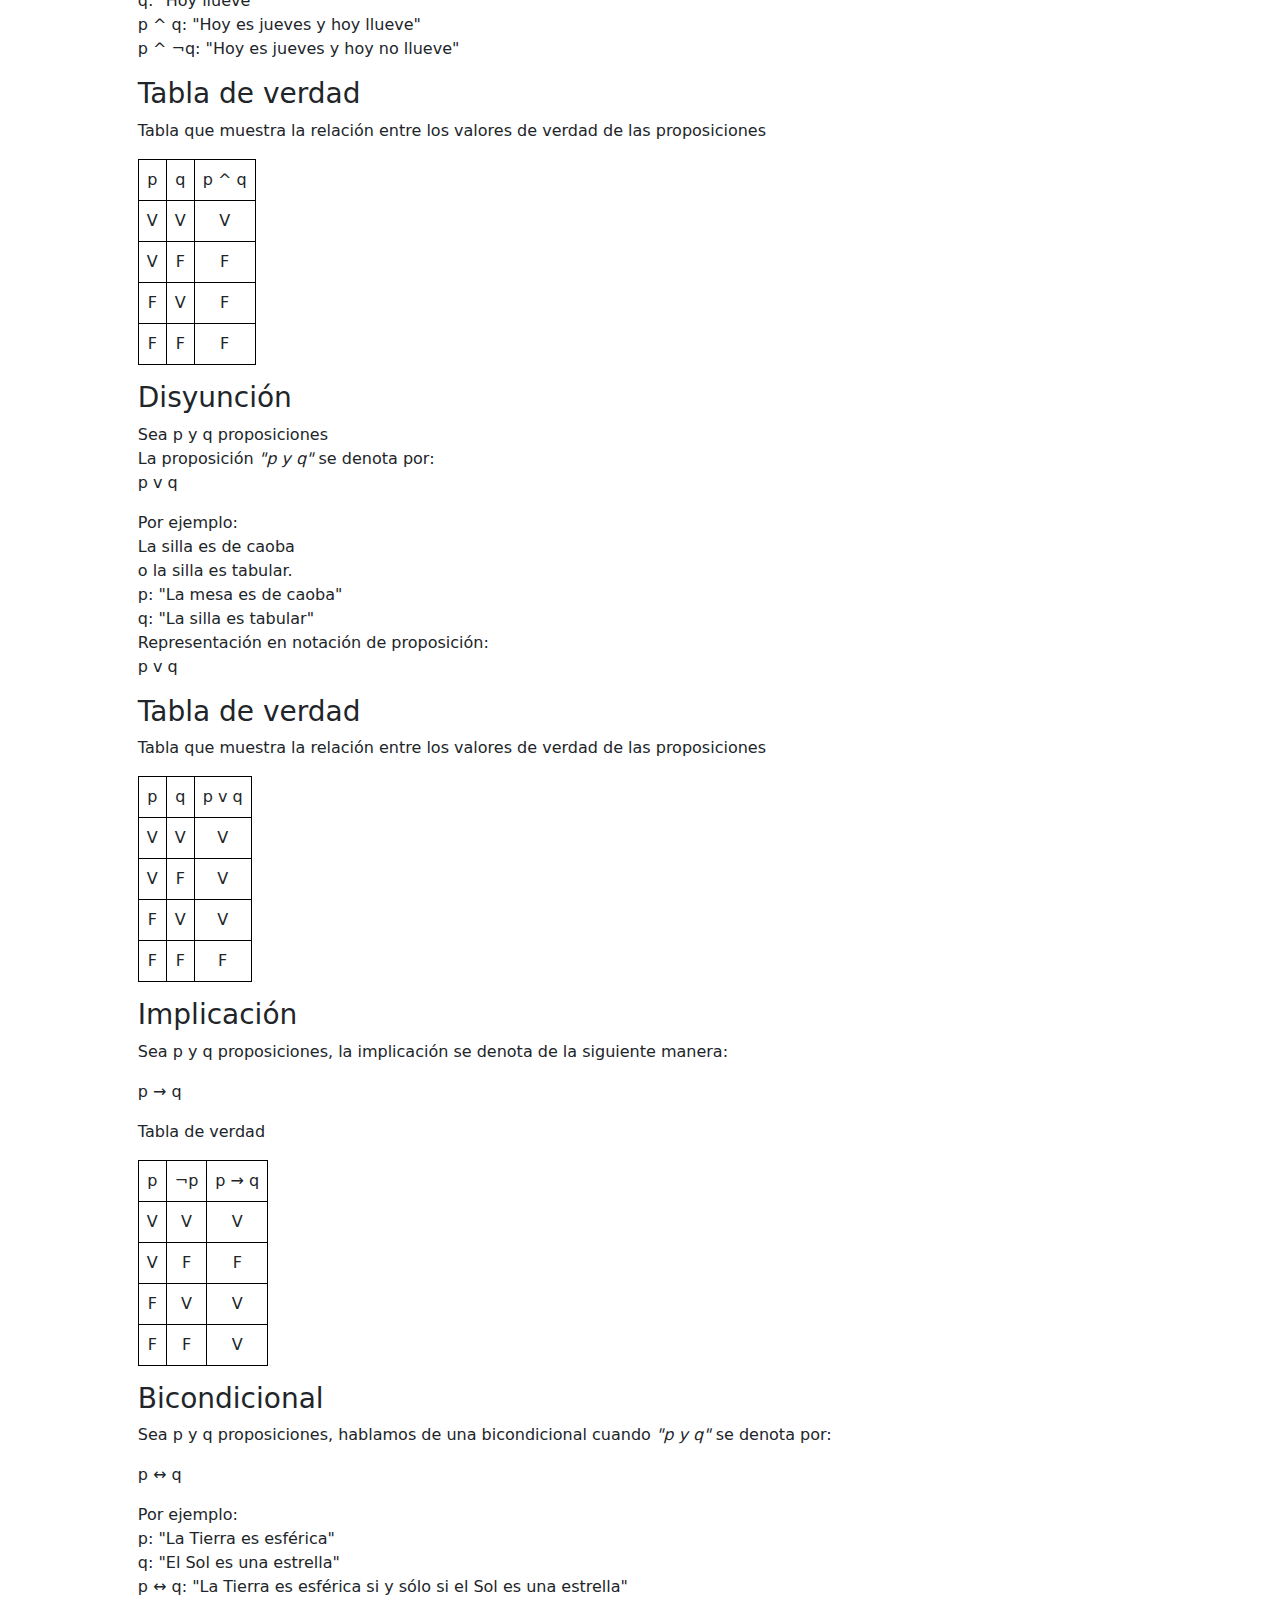
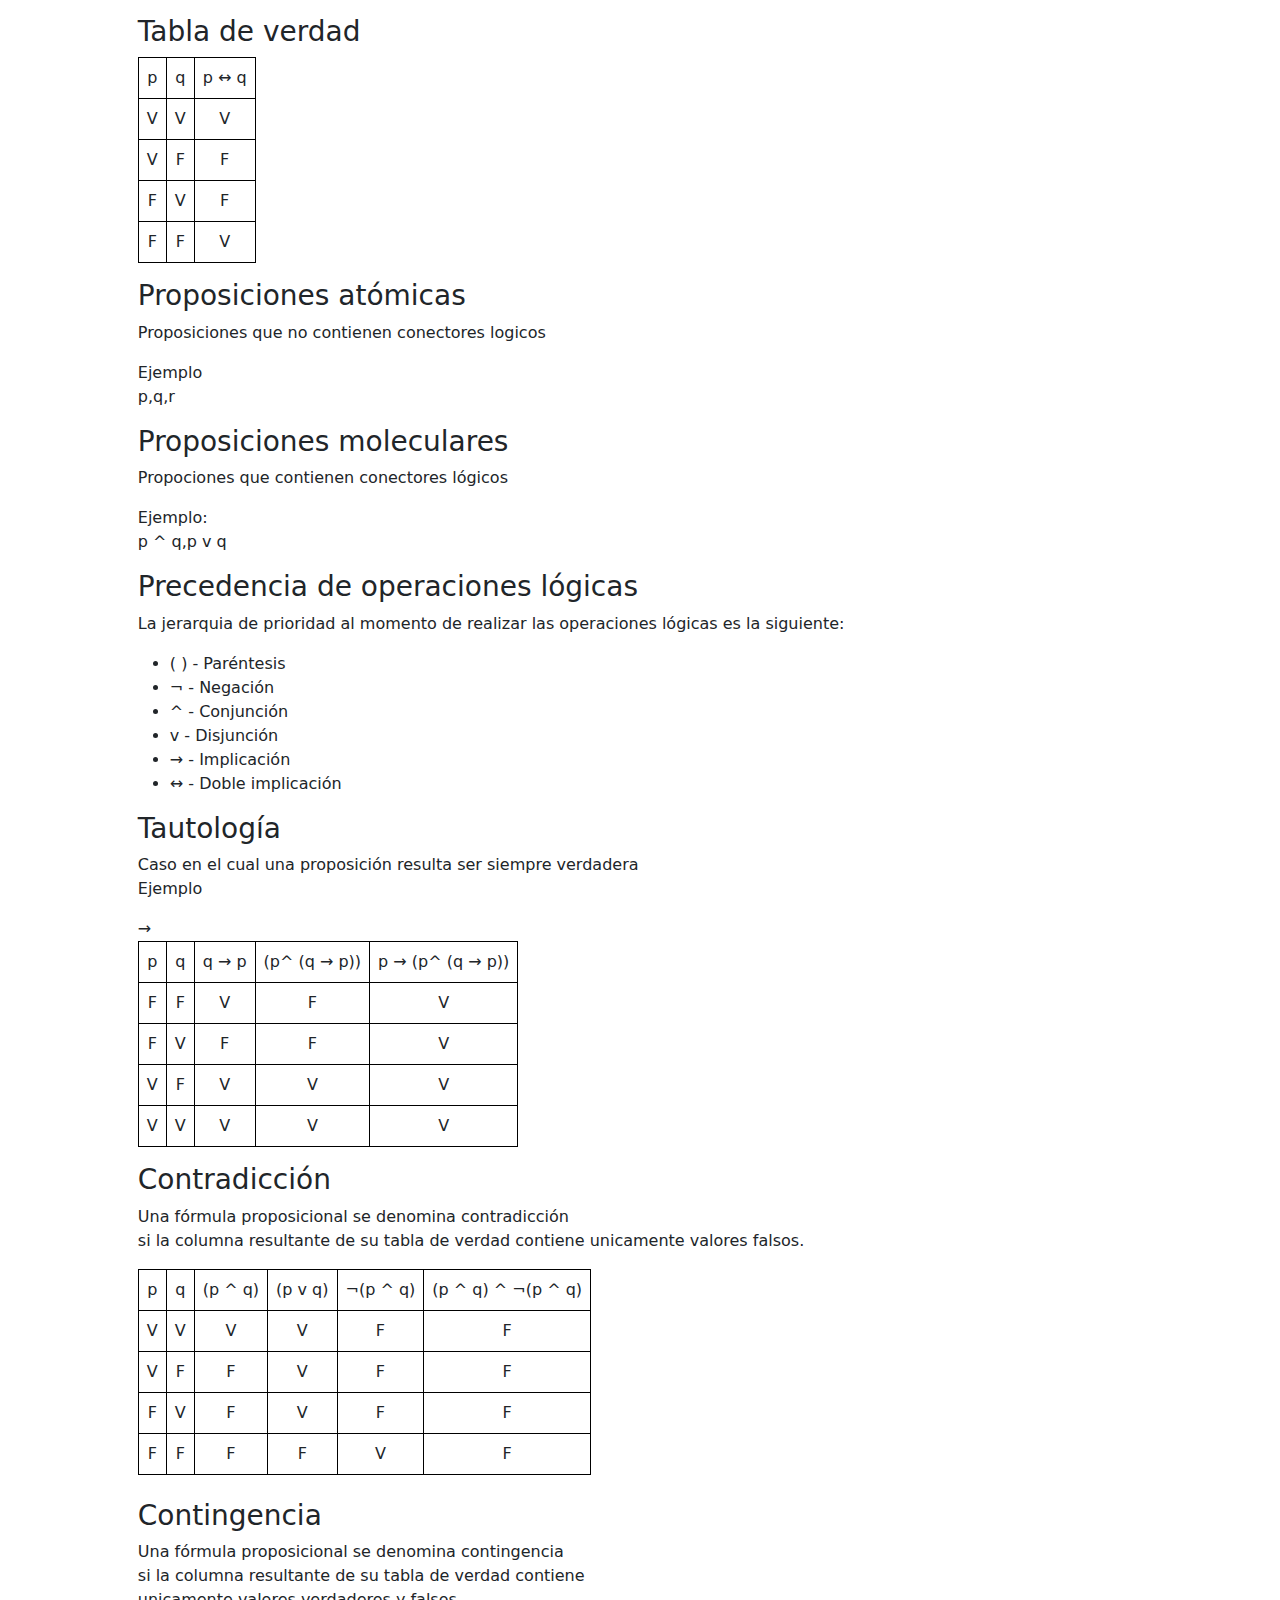
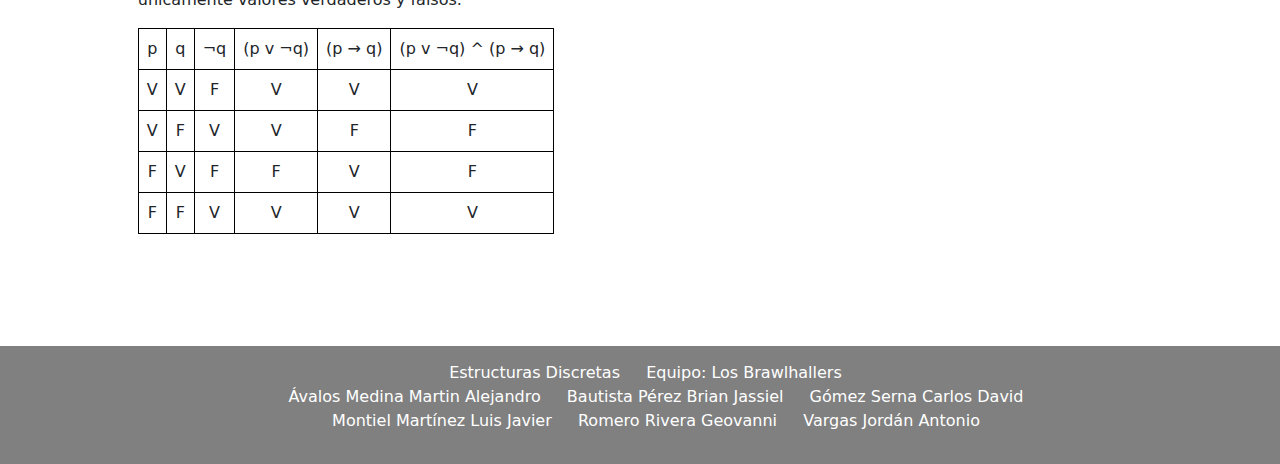
==== commit 59fa7751: "Correciones de ortografía y enlace a escudos." ====
--- a/lp.html
+++ b/lp.html
@@ -27,7 +27,7 @@
 
             <div class="row alineacion">
                 <div class="col-sm-4">   
-                    <img class="escudo1" src="img/escudounam_negro.jpg" alt="escudounam">
+                    <a href="https://www.unam.mx/" target="_blank"><img class="escudo1" src="img/escudounam_negro.jpg" alt="escudounam"></a>
                 </div>
                 <div class="col-sm-4 texto">
                     <p class="tencabezado">
@@ -41,7 +41,7 @@
                     </p>
                 </div>
                 <div class="flex-derecha col-sm-4">
-                    <img class="escudo2" src="img/escudofi_negro.jpg" alt="escudofi">
+                    <a href="https://www.ingenieria.unam.mx/" target="_blank"><img class="escudo2" src="img/escudofi_negro.jpg" alt="escudofi"></a>
                 </div>
             </div>
     
@@ -49,16 +49,16 @@
                 <h1>Lógica proposicional</h1>
                 <h2>Conceptos básicos</h2>
                 <p>
-                    Logica proposicional y calculo de predicados
-    
-                    Axioma: Razonamientos que se dan como validos <br> y no necesitan una demostración. <br>
-    
-                    Proposicion: Una oracion decorativa que es correcta o falsa, pero no ambas a la vez.
+                    <h4>Logica proposicional y cálculo de predicados</h4>
+                    <br>
+                    <h5>Axioma:</h5> Razonamientos que se dan como válidos y no necesitan una demostración. <br>
+                    <br>
+                    <h5>Proposición:</h5> Una oración decorativa que es falsa o verdadera, pero no ambas a la vez.
                     <br>
                     <br>Por ejemplo
                     <ul>
-                        <li>Brucelas es la capital de Belgica (Es verdadero)</li>
-                        <li>Toronto es es la capital de Canada (Es falso)</li>
+                        <li>Brucelas es la capital de Bélgica (Es verdadero)</li>
+                        <li>Toronto es la capital de Canadá (Es falso)</li>
                         <li>2 + 2 = 7 (Es falso)</li>
                     </ul>
     
@@ -73,7 +73,7 @@
                     <br>
                     <em>"No se cumple p"</em>
                     <br>
-                    hablamos de una negación ddenotdrapor
+                    hablamos de una negación.
                     <br>
                     ¬p ó p'
                 </p>
@@ -209,7 +209,7 @@
                 <h3>Implicación</h3>
     
                 <p>
-                    sea p y q proposiciones, la implicacion se denota
+                    Sea p y q proposiciones, la implicación se denota de la siguiente manera:
                 </p>
                 <p>
                     p → q
@@ -313,9 +313,9 @@
                 </p>
                 <h3>Precedencia de operaciones lógicas</h3>
                 <p>
-                    La jerarquia de prioridad al momento de realizar las operaciones logicas es la siguiente
+                    La jerarquia de prioridad al momento de realizar las operaciones lógicas es la siguiente:
                     <ul>
-                        <li>( ) - Parentesis</li>
+                        <li>( ) - Paréntesis</li>
                         <li>¬  -  Negación</li>
                         <li>^  -  Conjunción</li>
                         <li>v  -  Disjunción</li>
@@ -326,7 +326,7 @@
     
                 <h3>Tautología</h3>
                 <p>
-                    Caso en el cual una proposición resulata ser siempre verdadera
+                    Caso en el cual una proposición resulta ser siempre verdadera
                     <br>
                     Ejemplo
                     <div class="tabla">
@@ -372,8 +372,8 @@
     
                 <h3>Contradicción</h3>
                 <p>
-                    Una formula proposicional se denomina contradiccion s <br>
-                    si la columna resultante de su tabla de verdad contiene valores unicamente falsos.
+                    Una fórmula proposicional se denomina contradicción<br>
+                    si la columna resultante de su tabla de verdad contiene unicamente valores falsos.
                 </p>
                 <div class="tabla">
                     <table>
@@ -422,7 +422,7 @@
                 <br>
                 <h3>Contingencia</h3>
                 <p>
-                    Una formula proposicional se denomina contingencia <br>
+                    Una fórmula proposicional se denomina contingencia <br>
                     si la columna resultante de su tabla de verdad contiene <br>
                     unicamente valores verdaderos y falsos.
                 </p>
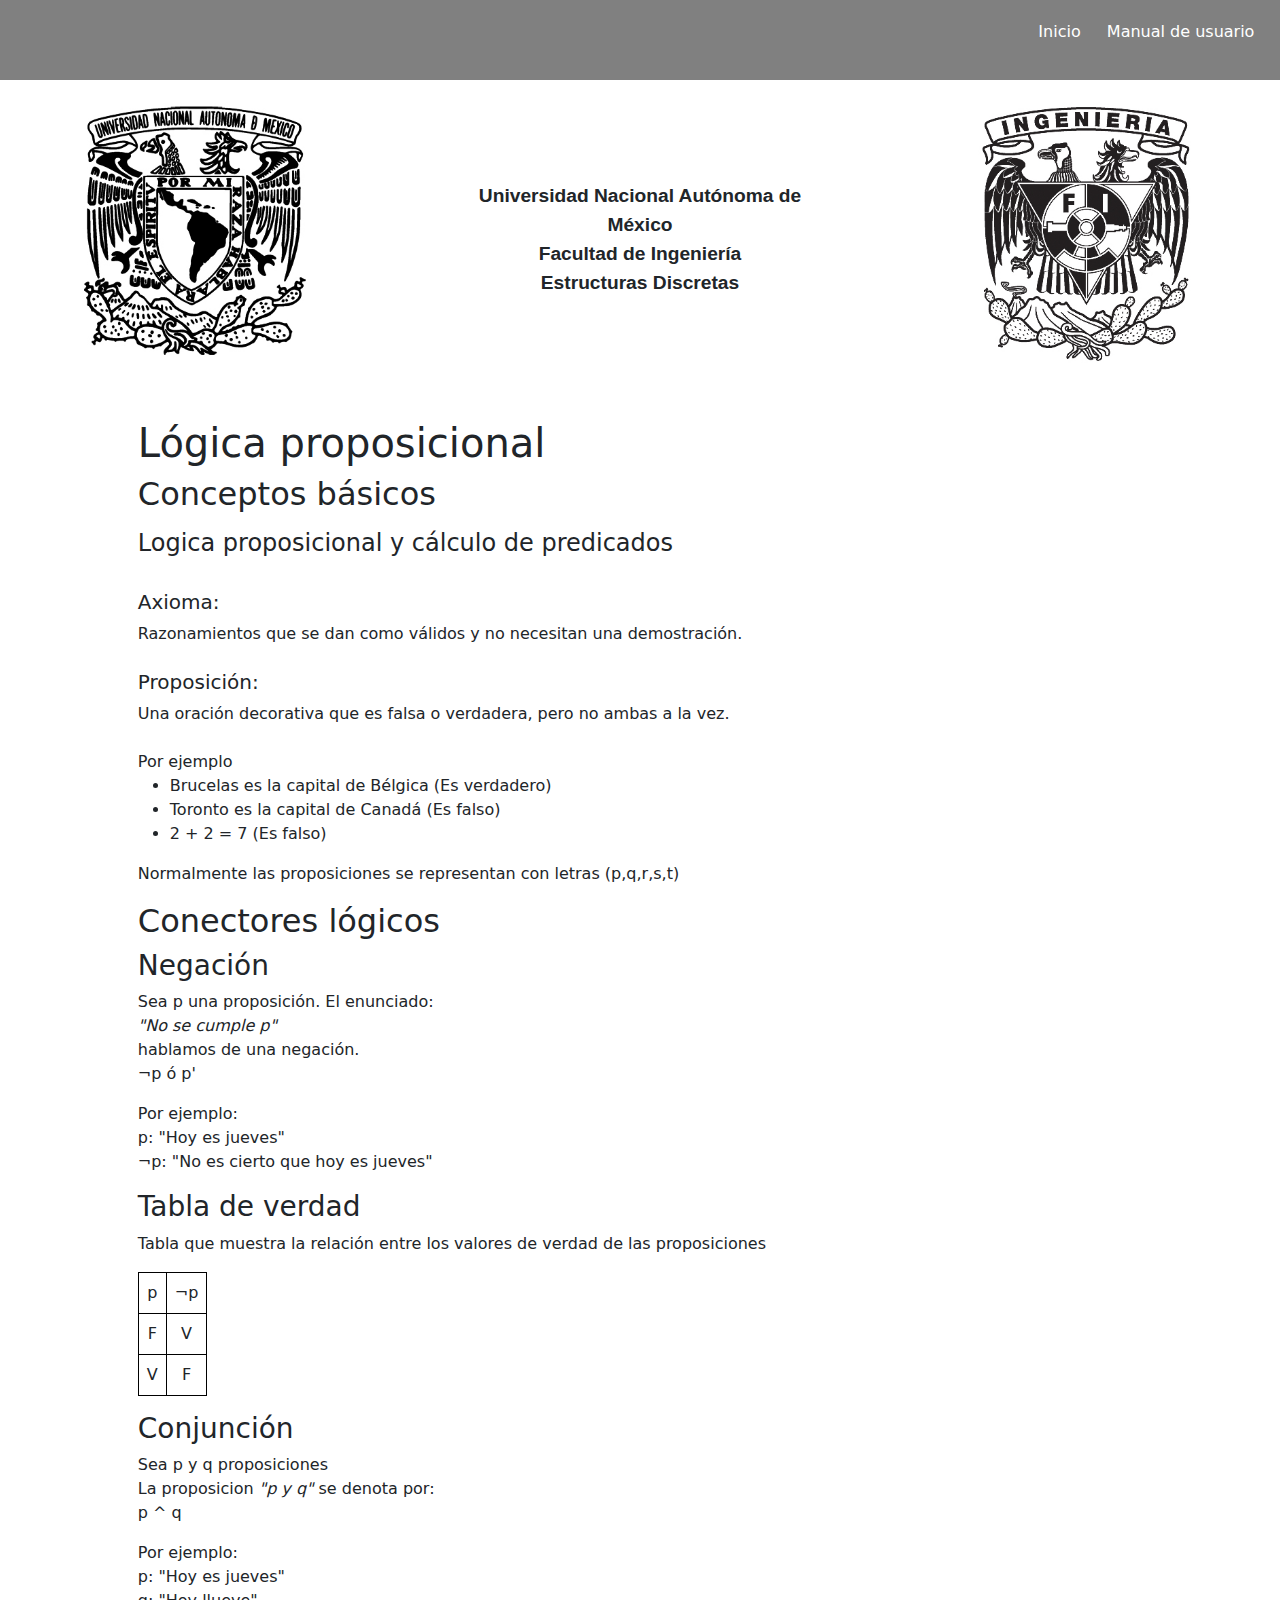
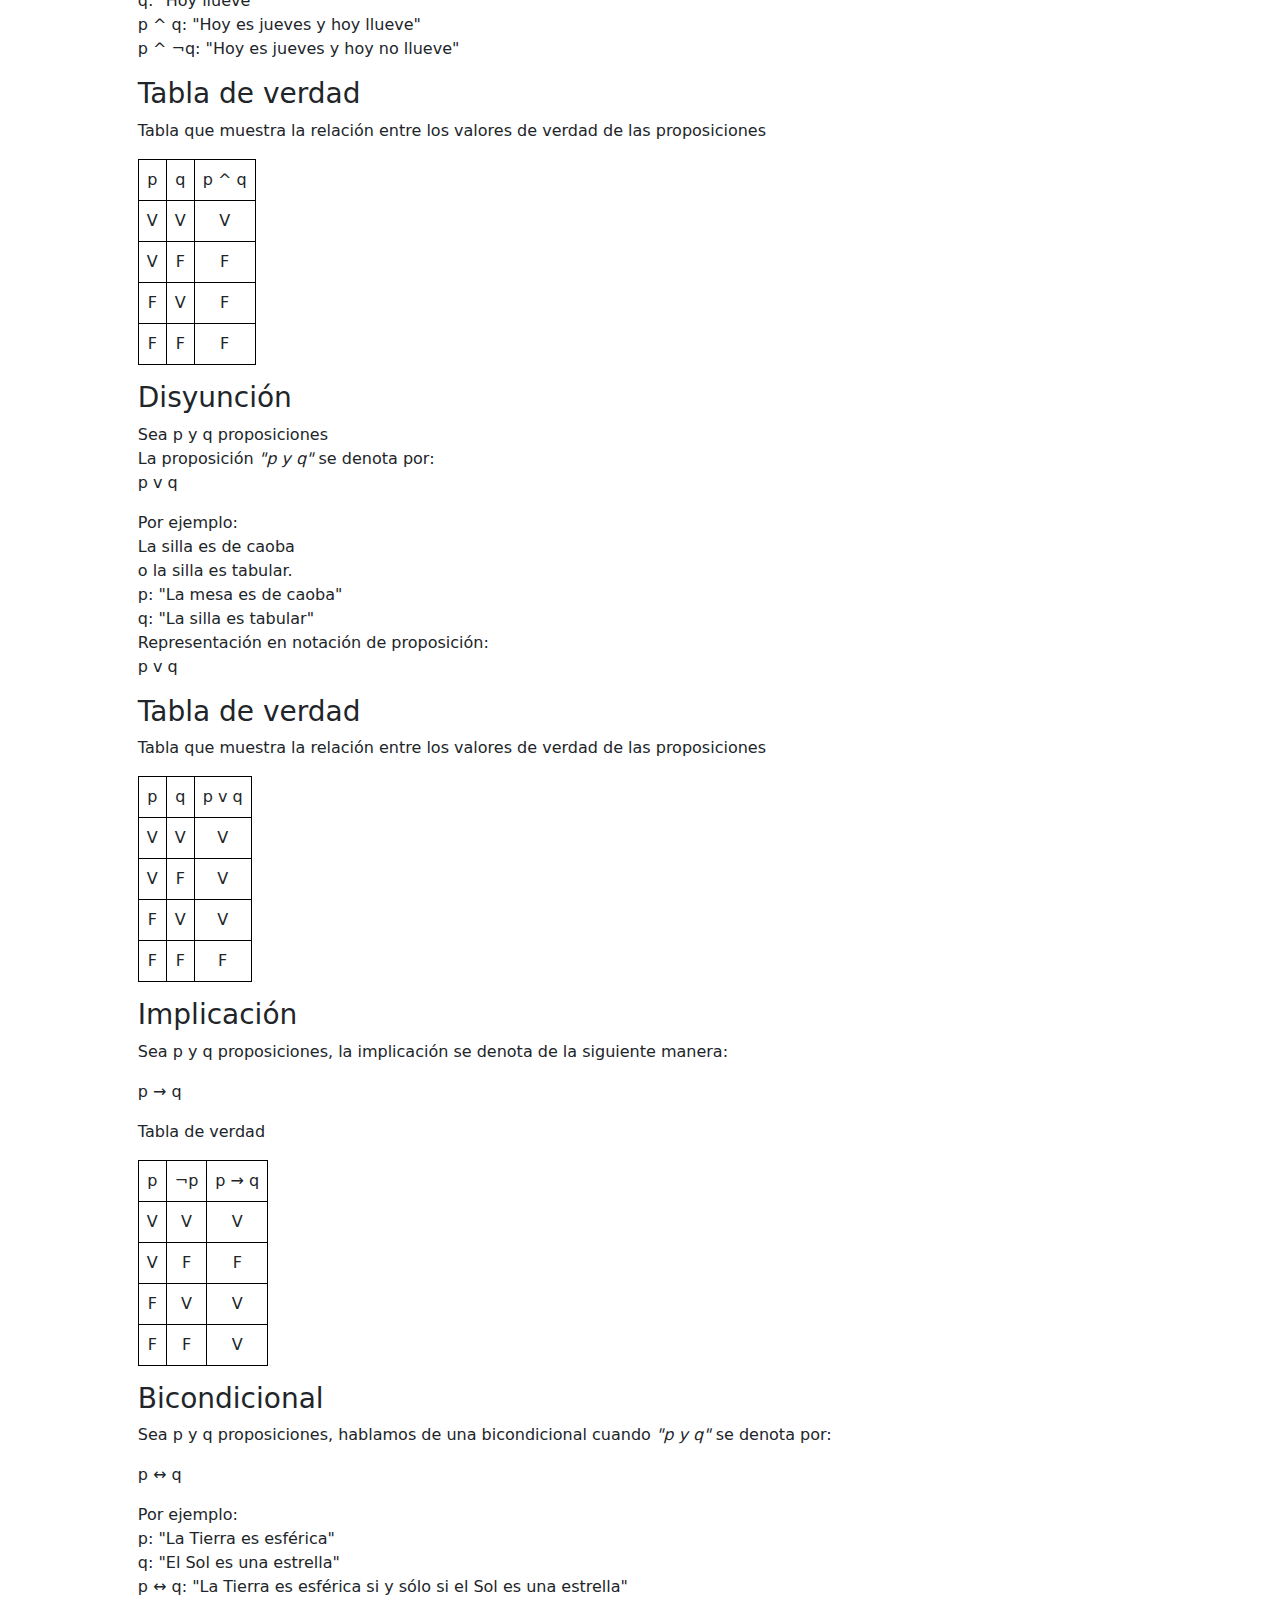
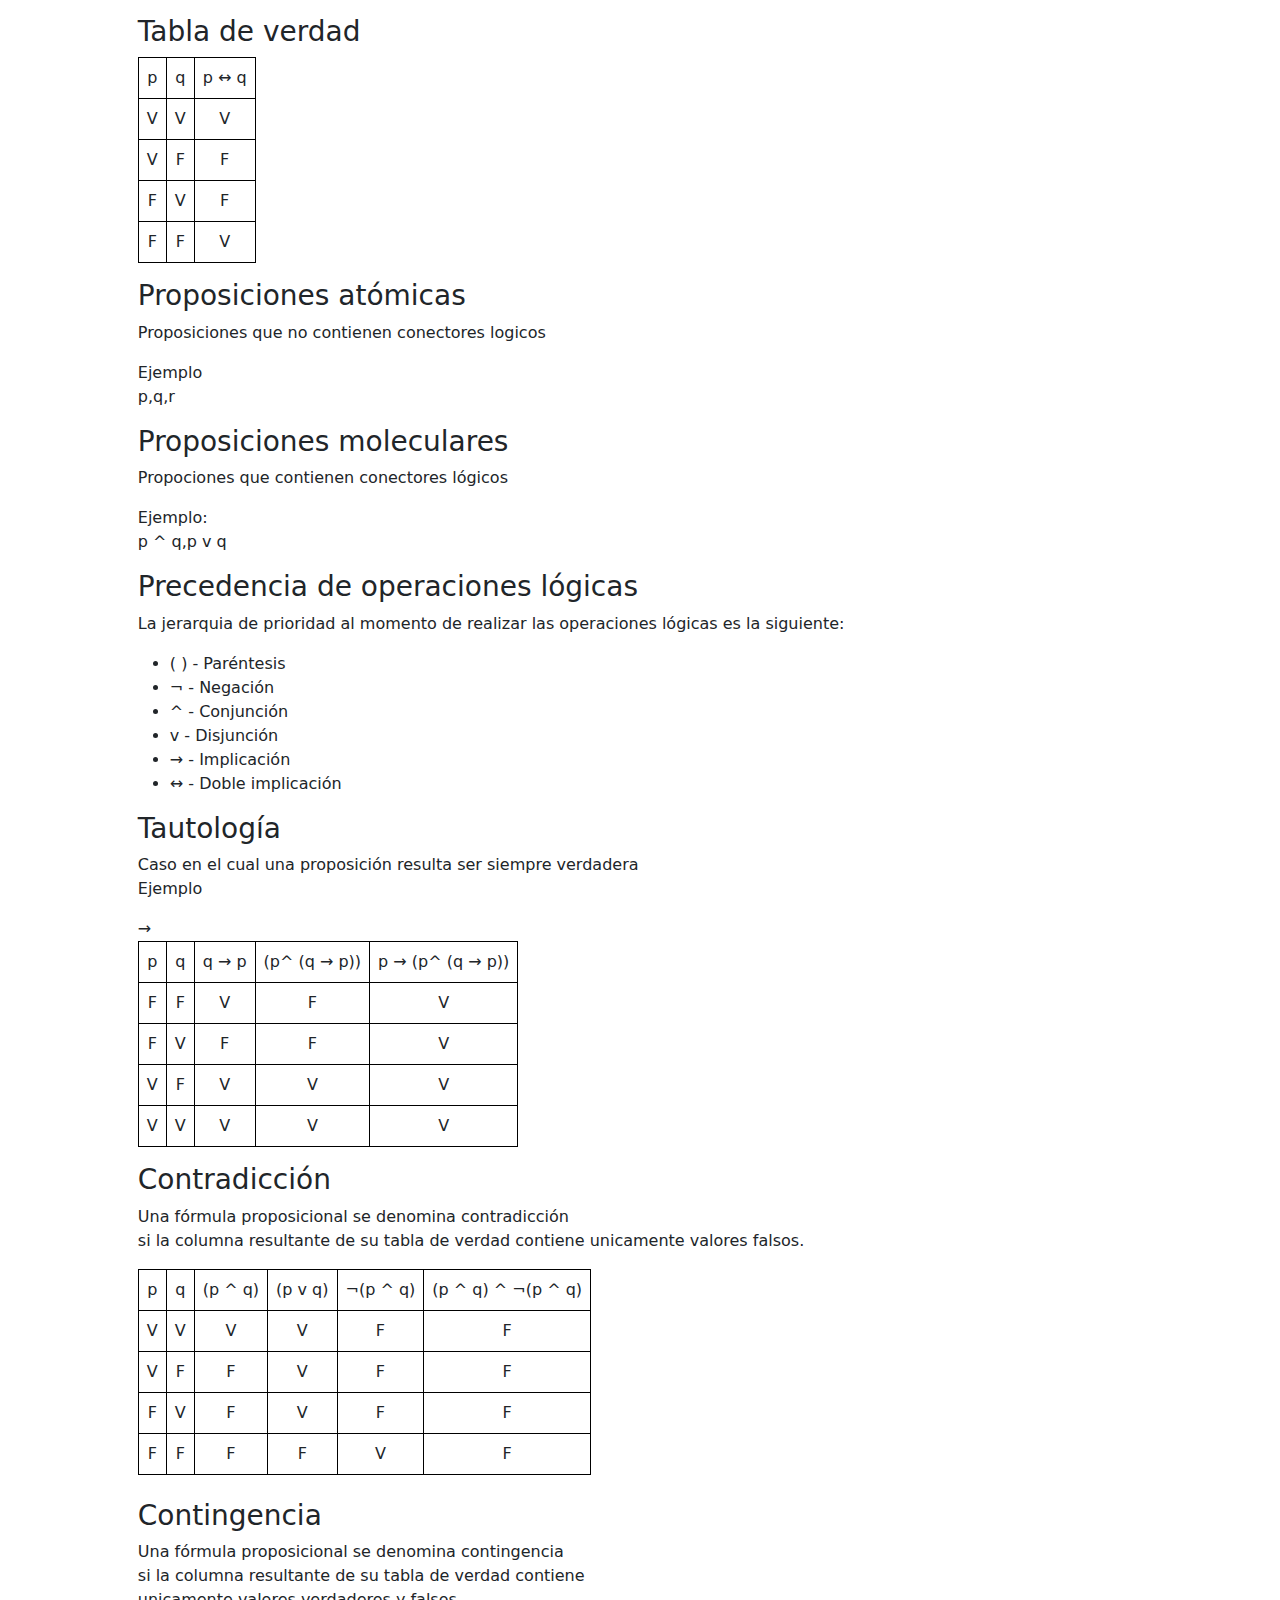
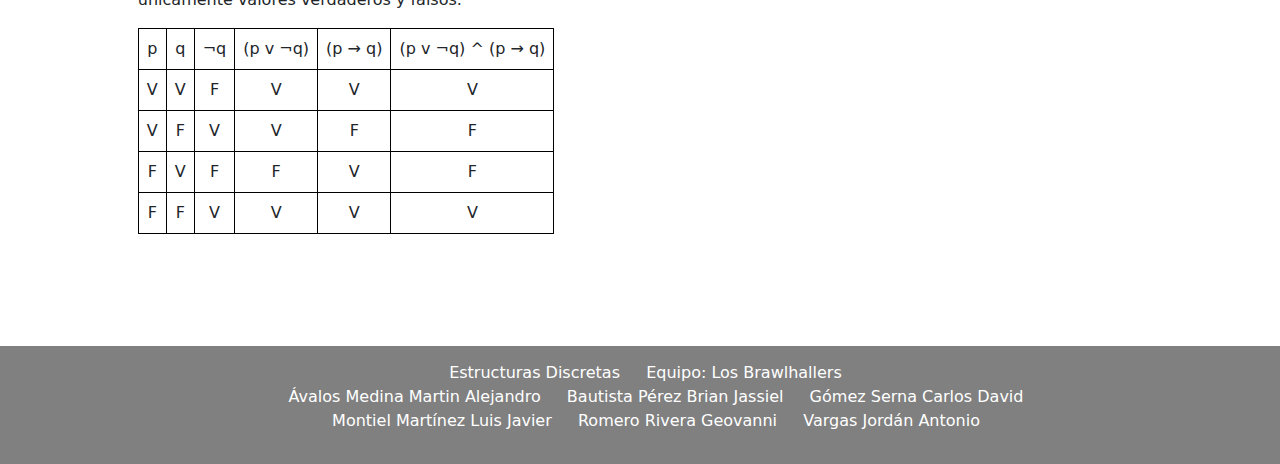
==== commit 6337fb40: "Última corrección." ====
--- a/lp.html
+++ b/lp.html
@@ -104,7 +104,7 @@
                         </table>
                     </div>
                 </p>
-                <h3>Conjuncion</h3>
+                <h3>Conjunción</h3>
                 <p>
                     Sea p y q proposiciones <br>
                     La proposicion <em>"p y q"</em> se denota por: <br>
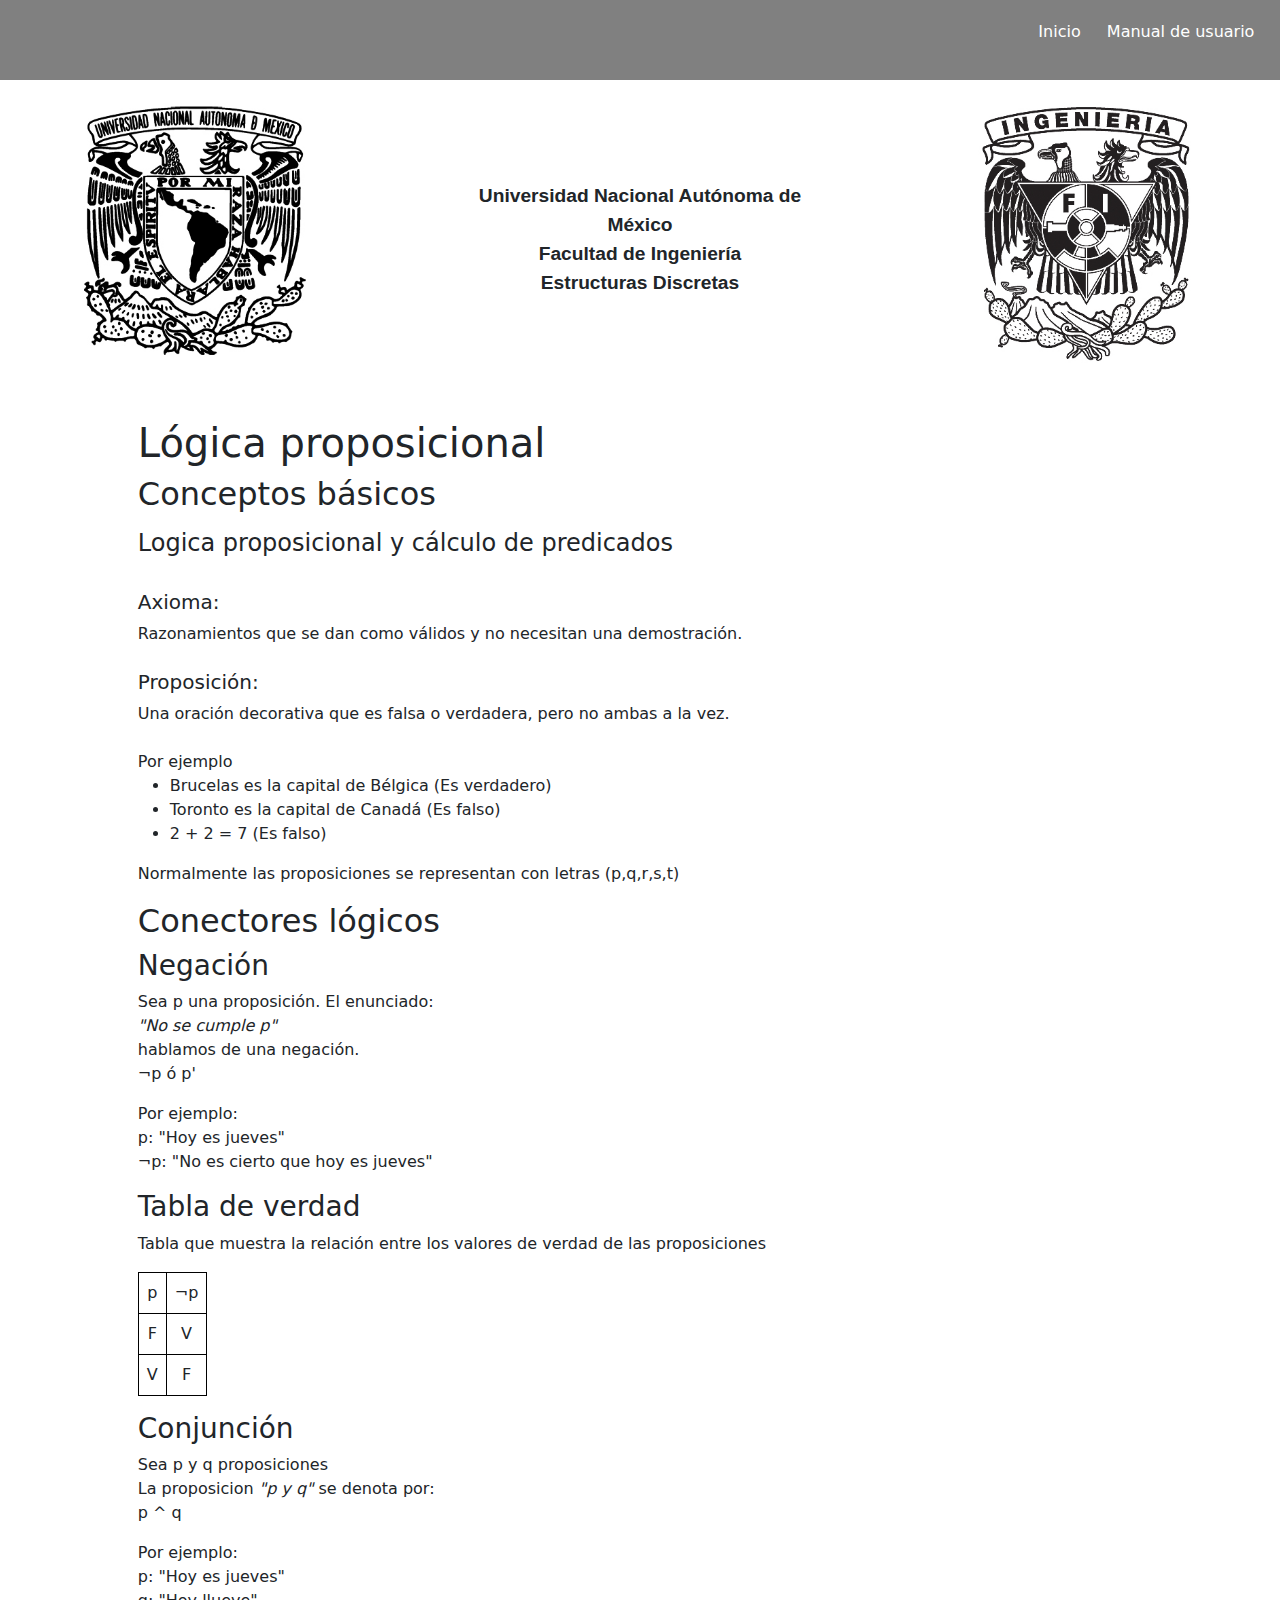
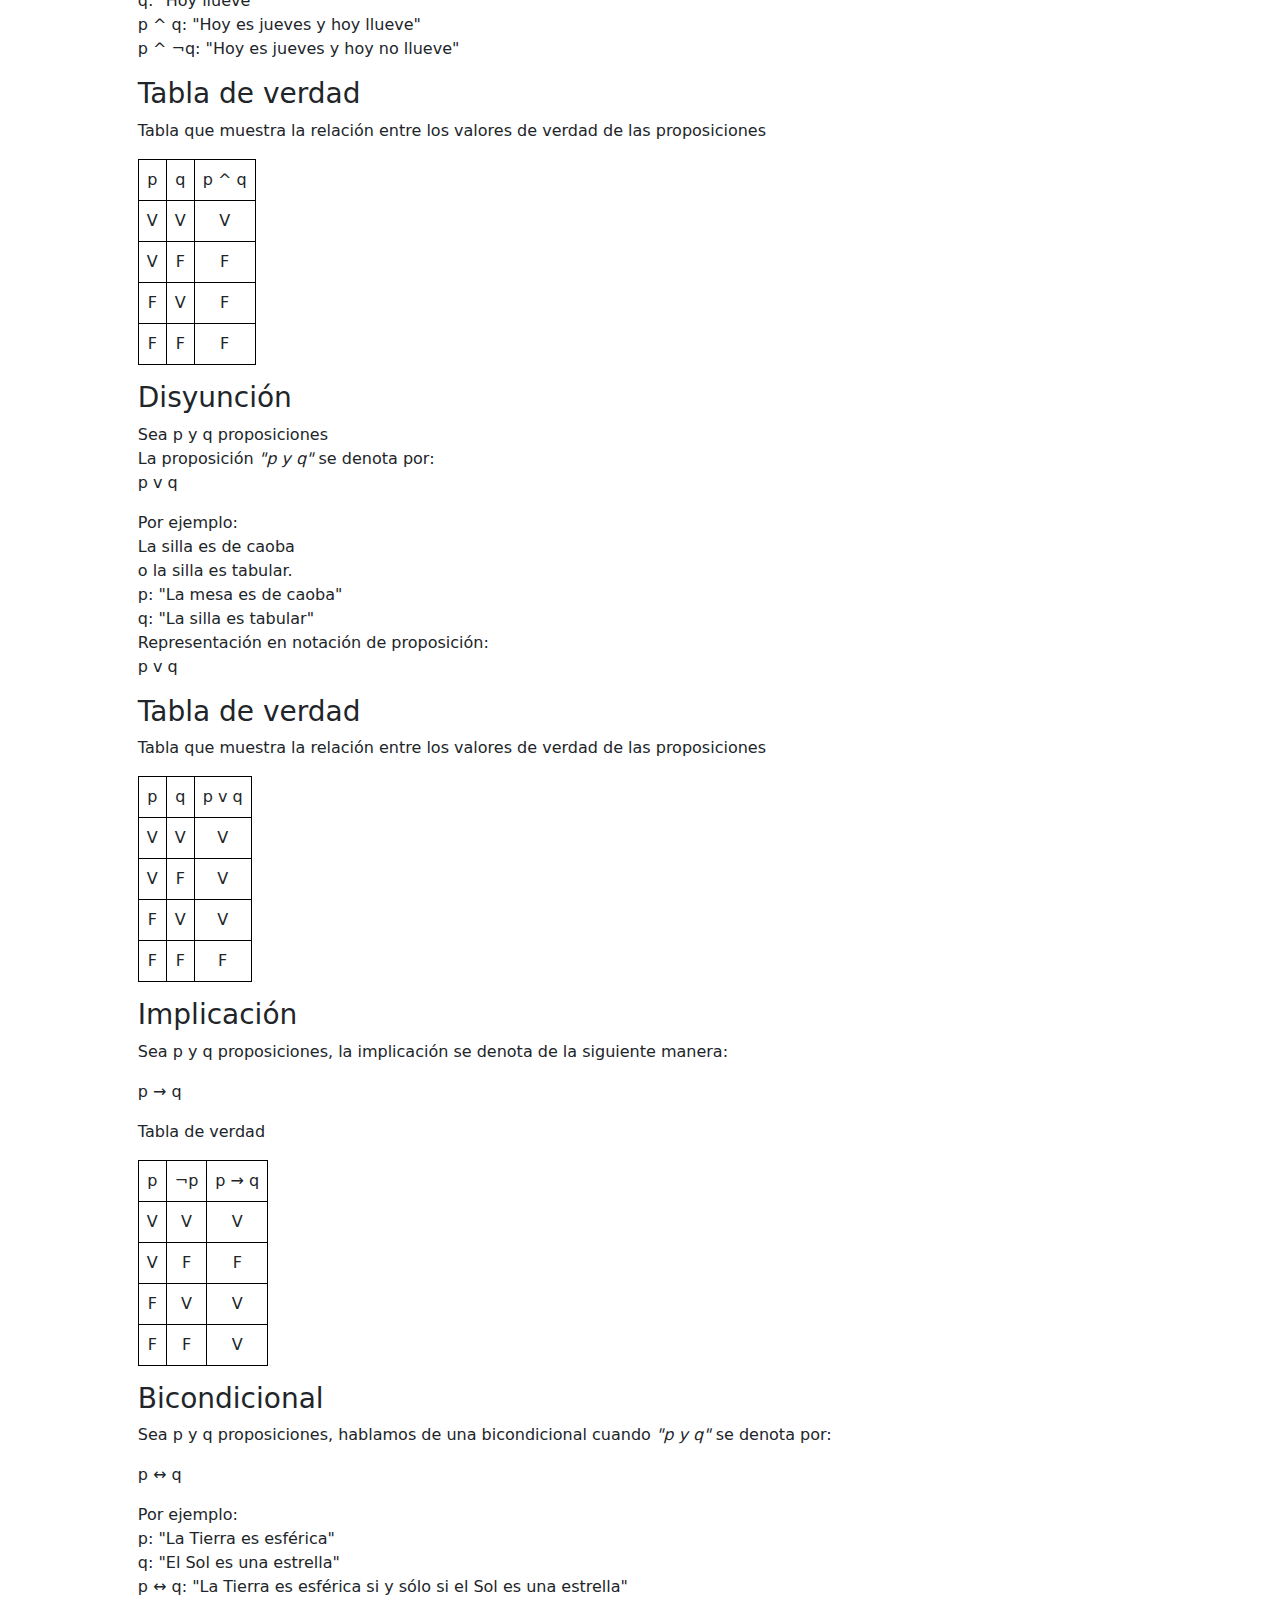
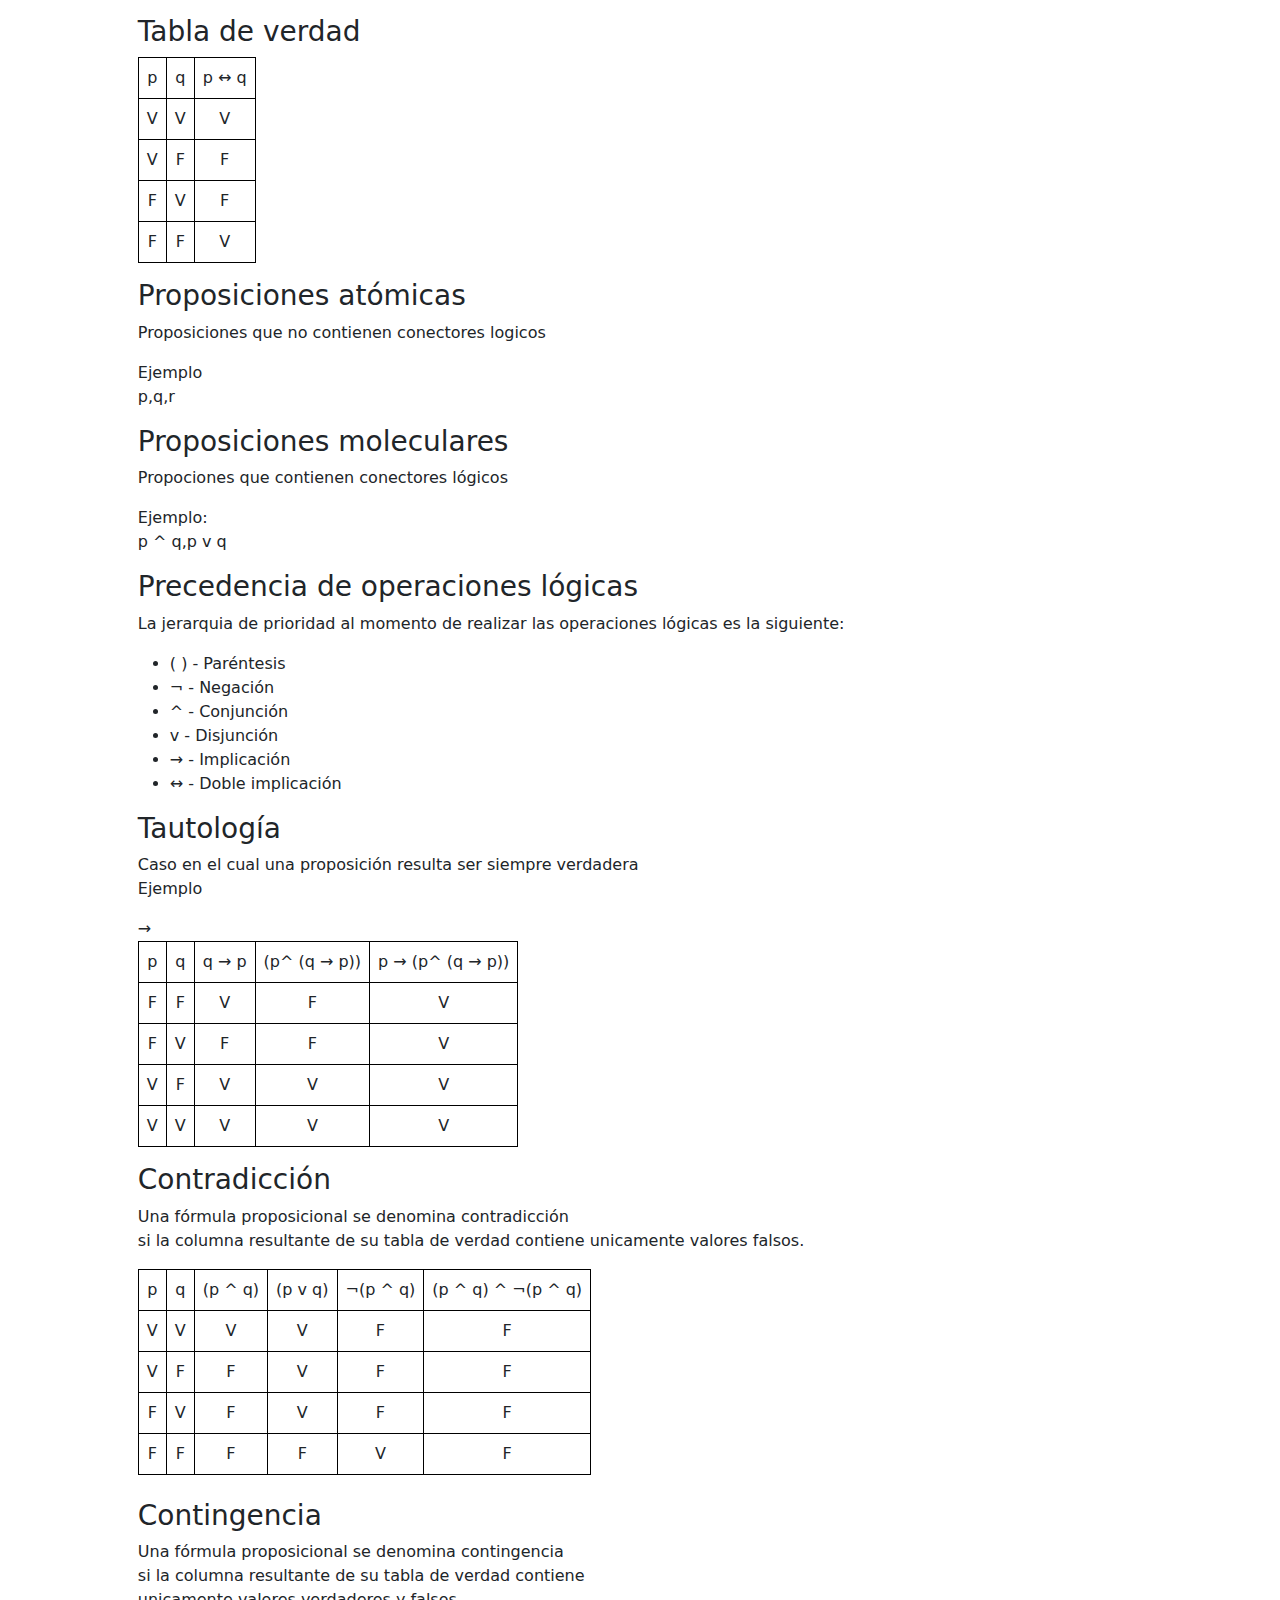
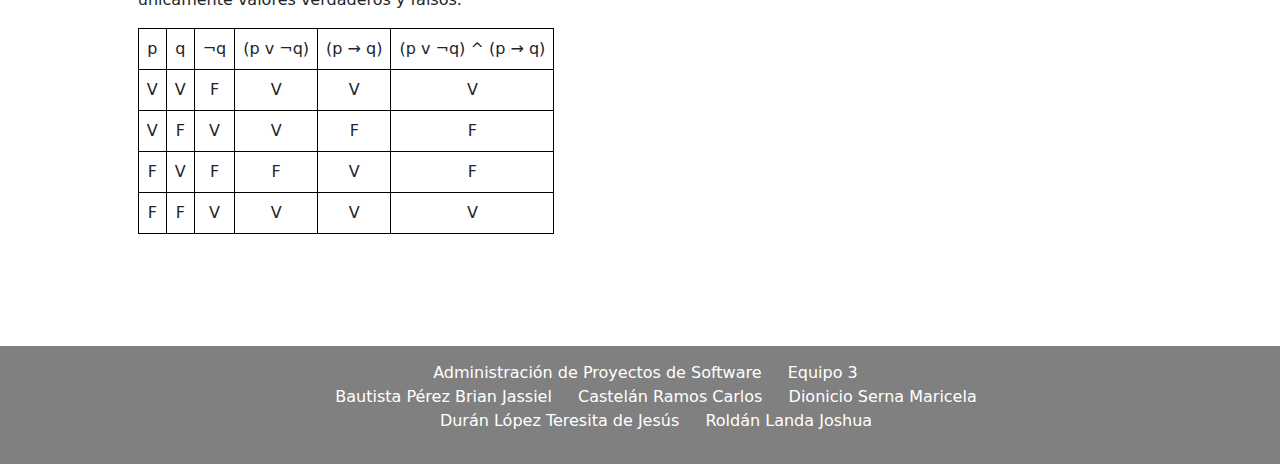
==== commit f4123e95: "Nombres de integrantes E3" ====
--- a/lp.html
+++ b/lp.html
@@ -477,15 +477,15 @@
         <footer class="pie">
             <ul>
                 <li class="t1">
-                    Estructuras Discretas &emsp; Equipo: Los Brawlhallers &emsp;
-                    <br>
-                    Ávalos Medina Martin Alejandro &emsp; Bautista Pérez Brian Jassiel &emsp; Gómez Serna Carlos David
-                    <br>
-                    Montiel Martínez Luis Javier &emsp; Romero Rivera Geovanni &emsp; Vargas Jordán Antonio
+                    Administración de Proyectos de Software &emsp; Equipo 3 &emsp;
+                    <br>
+                    Bautista Pérez Brian Jassiel &emsp; Castelán Ramos Carlos &emsp; Dionicio Serna Maricela
+                    <br>
+                    Durán López Teresita de Jesús &emsp; Roldán Landa Joshua
                     <br>
                 </li>
             </ul>
         </footer>
     </body>
     <script src="js/bootstrap.bundle.js"></script>
-</html>+</html>
